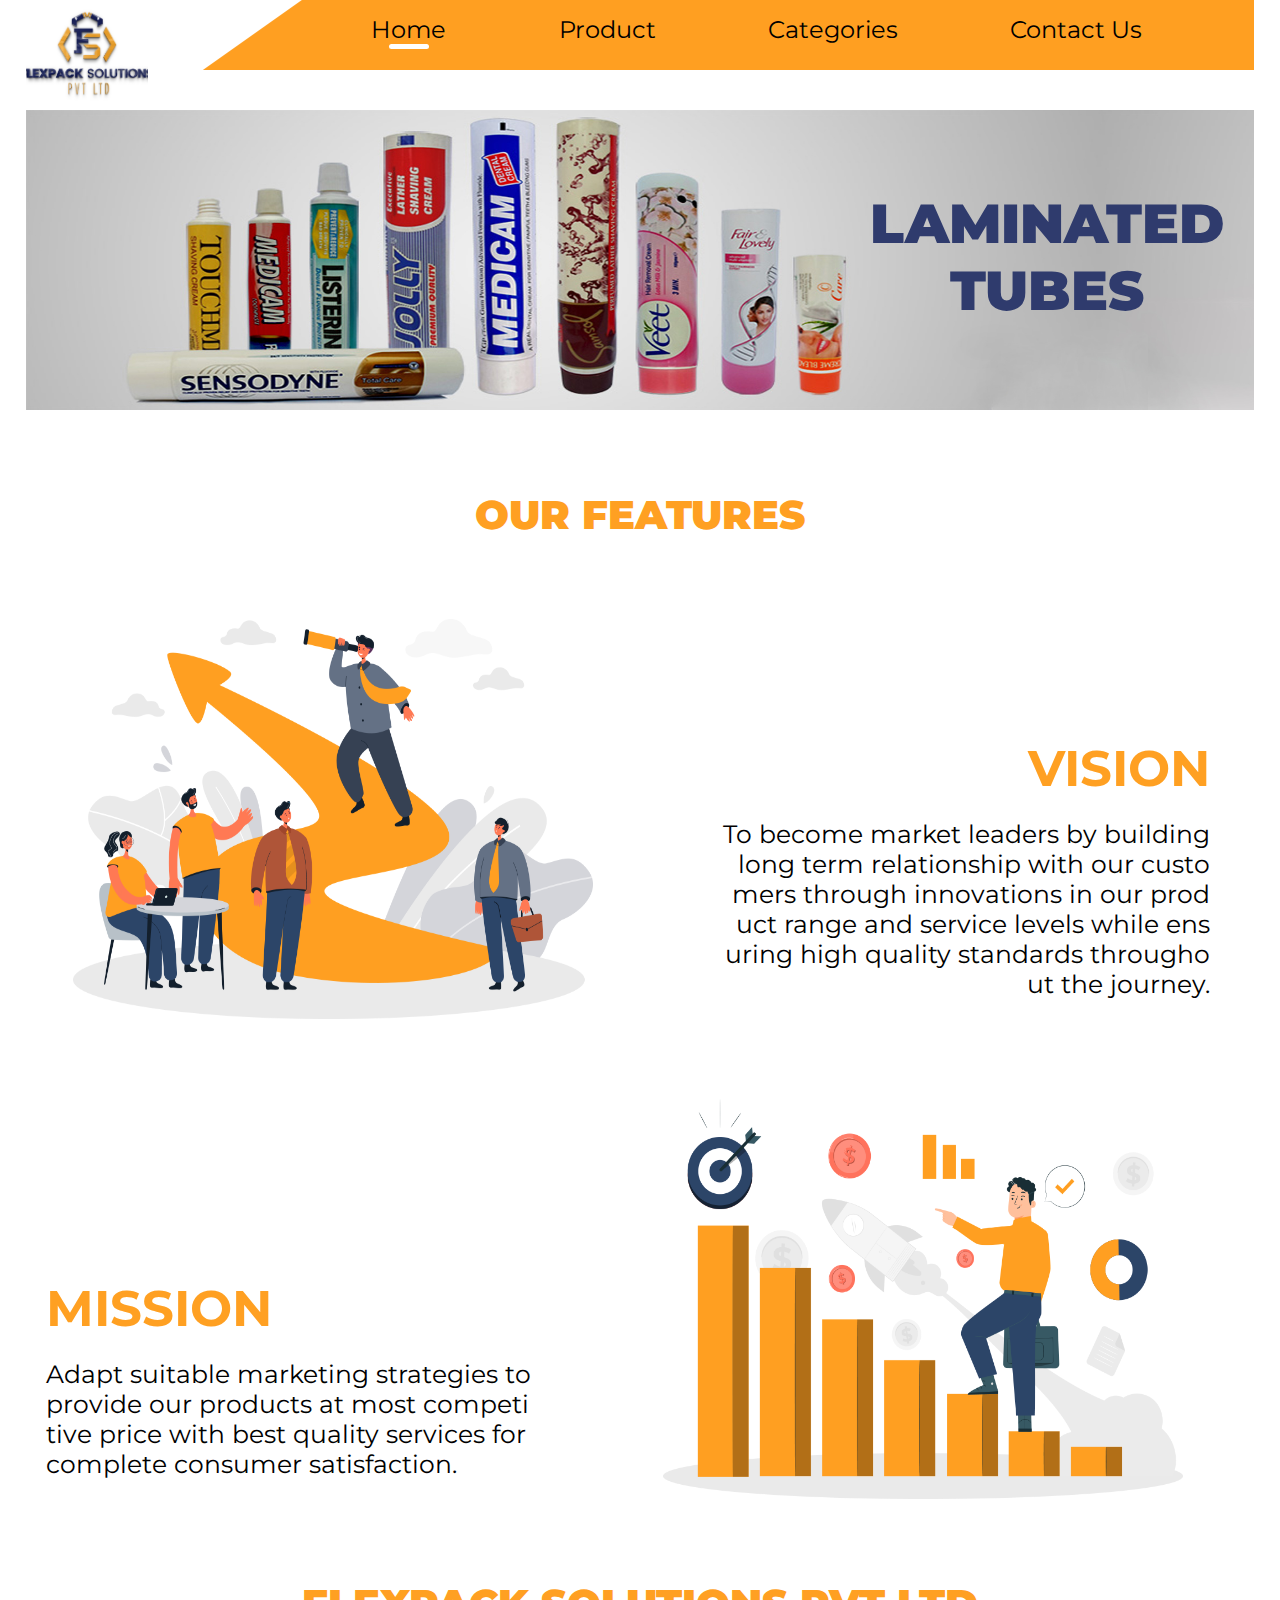
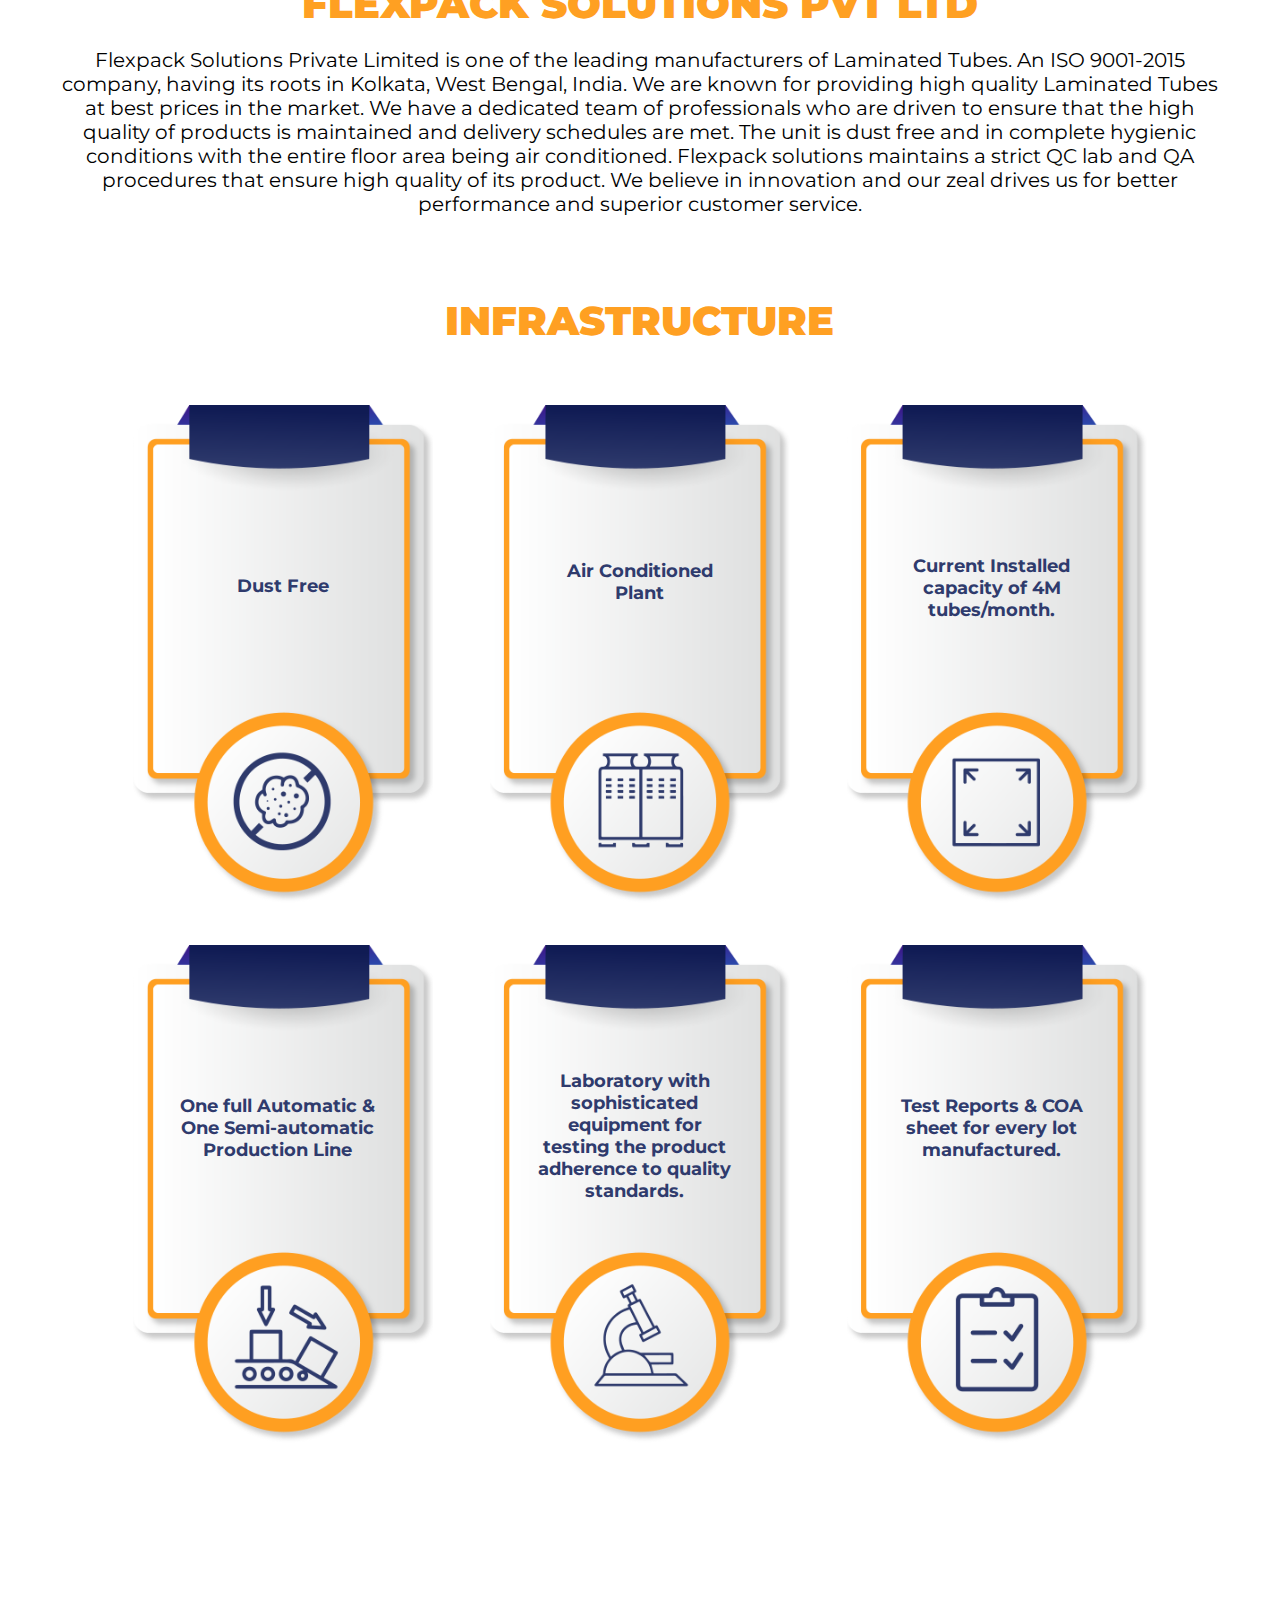
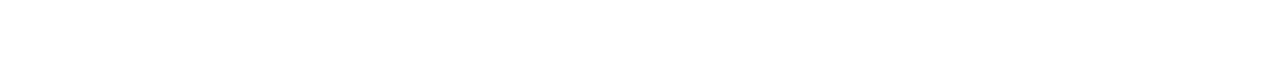
==== index.html @ a8bb9825 "Home Page" ====
<!DOCTYPE html>
<html lang="en">
<head>
    <meta charset="UTF-8">
    <meta http-equiv="X-UA-Compatible" content="IE=edge">
    <meta name="viewport" content="width=device-width, initial-scale=1.0">
    <link rel="stylesheet" href="./index.css">

    <link rel="preconnect" href="https://fonts.googleapis.com">
    <link rel="preconnect" href="https://fonts.gstatic.com" crossorigin>
    <link href="https://fonts.googleapis.com/css2?family=Montserrat:wght@400;600&display=swap" rel="stylesheet">
    <title>FLEXPACK SOLUTIONS</title>
</head>
<body>
    <div id="outerDiv">

        <nav>
            <div id="logo">
                <img src="./assets/navbar/logo.jpg" />
            </div>
            <div id="navItems">
                <ul>
                    <li><a href="#" >Home</a>
                    <div class="active"></div>
                </li>
                    <li><a href="#">Product</a></li>
                    <li><a href="#">Categories</a></li>
                    <li><a href="#">Contact Us</a></li>
                </ul>
            </div>
        </nav>
        <div id="homeBanner">
            <img src="assets/home/main_banner.jpg"/>
            <div> <span>LAMINATED <br/> TUBES </span>
            </div>
        </div>

        <div id="ourFeatures">
            <h1>OUR FEATURES</h1>
            <div class="parentDiv">
                <div class="child1">
                    <div class="imageDiv">
                        <img src="./assets/home/vision.png" />
                    </div>
                    
                </div>
                <div class="child2">
                    <div class="rightContentDiv">
                        <h2>VISION</h2>
                        <p>To become market leaders by building long term relationship with our customers through innovations in our product range and service levels while ensuring high quality standards throughout the journey.</p>
                    </div>
                </div>
            </div>

            <div class="parentDiv">
                
                <div class="child2">
                    <div class="leftContentDiv">
                        <h2>MISSION</h2>
                        <p>Adapt suitable marketing strategies to provide our products at most competitive price with best quality services for complete consumer satisfaction.</p>
                    </div>
                </div>
                <div class="child1">
                    <div class="imageDiv">
                        <img src="./assets/home/mission.png" />
                    </div>
                    
                </div>
            </div>
            
            <h1>FLEXPACK SOLUTIONS PVT LTD</h1>
            <div id="flexpackDiv">
                Flexpack Solutions Private Limited is one of the leading manufacturers of Laminated Tubes. An ISO 9001-2015 company, having its roots in Kolkata, West Bengal, India. We are known for providing high quality Laminated Tubes at best prices in the market. We have a dedicated team of professionals who are driven to ensure that the high quality of products is maintained and delivery schedules are met. The unit is dust free and in complete hygienic conditions with the entire floor area being air conditioned. Flexpack solutions maintains a strict QC lab and QA procedures that ensure high quality of its product. We believe in innovation and our zeal drives us for better performance and superior customer service.
            </div>

            <h1>INFRASTRUCTURE</h1>
            <section id="infraContainer">
                <div class="infraInnerContainer">
                    <img src="./assets/home/dust_free.png"/>
                    <div class="infraInnerText" style="top:170px; left:60px; width:180px;">Dust Free</div>
                </div>
                <div class="infraInnerContainer">
                    <img src="./assets/home/air_con.png"/>
                    <div class="infraInnerText" style="top:155px; left:60px; width:180px;">Air Conditioned Plant</div>
                </div>

                <div class="infraInnerContainer">
                    <img src="./assets/home/current_installed.png"/>
                    <div class="infraInnerText" style="top:150px; left:45px; width:200px;">Current Installed capacity of 4M tubes/month.</div>
                </div>
                <div class="infraInnerContainer">
                    <img src="./assets/home/one_full_auto.png"/>
                    <div class="infraInnerText"style="top:150px; left:35px; width:220px;">One full Automatic & One Semi-automatic Production Line</div>
                </div>
                <div class="infraInnerContainer">
                    <img src="./assets/home/labortary.png"/>
                    <div class="infraInnerText" style="top:125px; left:45px; width:200px;">Laboratory with sophisticated equipment for testing the product adherence to quality standards.</div>
                </div>
                <div class="infraInnerContainer">
                    <img src="./assets/home/test_report.png"/>
                    <div class="infraInnerText" style="top:150px; left:35px; width:220px;">Test Reports & COA sheet for every lot manufactured.</div>
                </div>
                
            </section>



        </div>

        <div>
            <br/>
            <br/>

            <br/>
            <br/><br/>


            <br/>
            <br/>

            <br/>
            <br/>
        </div>


        <!-- <footer>
            <div id="footerParentDiv">
                <div id="footerLogo">

                </div>
            </div>
        </footer> -->
    </div>
    
</body>
</html>
---- index.css ----
* {
  margin: 0;
  padding: 0;
  font-family: montserrat, sans-serif;
}
#outerDiv {
  width: 96%;
  margin: auto;
  height: auto;
}
nav {
  display: flex;
  flex-direction: row;
  position: sticky;
  width: 100%;
  height: 100px;
}

#logo {
  width: 10%;
}

#logo img {
  height: 100%;
  width: 100%;
  object-fit: cover;
  padding-top: 5px;
}
#navItems {
  width: 90%;
  background-image: url("./assets/navbar/bar.png");
  padding: 15px 0%;
  height: 40px;
}

#navItems ul {
  display: flex;
  flex-direction: row;
  list-style: none;
  justify-content: space-evenly;
  align-content: center;
  width: 90%;
  margin-left: auto;
}

nav ul li a {
  font-size: 24px;
  color: black;
  text-decoration: none;
}

.active {
  background-color: white;
  height: 5px;
  width: 40px;
  margin: auto;
  border-radius: 25px;
  visibility: visible;
}

#homeBanner {
  height: 300px;
  margin-top: 10px;
  position: relative;
  text-align: center;
}

#homeBanner img {
  width: 100%;
  height: 100%;
  object-fit: fill;
}
#homeBanner span {
  width: 5px;
  word-wrap: break-word;
}

#homeBanner div {
  color: #2f3b6d;
  font-weight: 900;
  font-size: 55px;
  position: absolute;
  top: 80px;
  right: 30px;
}

#ourFeatures{ 
  width:100%;
}

#ourFeatures h1{
  color:#FFA022;
  font-weight: 900;
  font-size: 40px;
  text-align: center;
  padding-top: 80px;

}

.parentDiv{
  display: flex;
  flex-direction:row;
  align-items:flex-end;
  padding-top: 80px;
  width: 100%;
  height: 400px;
}
.child1{
  width:50%;
  height: 100%;
  min-width: 500px;

}
.imageDiv{
  width: 80%;
  height: 100%;
  margin: auto;
  min-width: 400px;
  min-width: 520px;
}

.imageDiv img{
  width: 100%;
  height: 100%;
}

.child2{
  width:48%;
  min-width: 520px;
}
.rightContentDiv{
  margin-left: auto;
  text-align: right;
  padding:20px 20px;
  width:490px;
  word-break:break-all;
  font-size: 25px;
}

.rightContentDiv h2{
  font-size: 50px;
  color:#FFA022;
  padding: 20px 0px;
}

.leftContentDiv{
  margin-right: auto;
  text-align: left;
  padding:20px 20px;
  width:490px;
  word-break:break-all;
  font-size: 25px;
}

.leftContentDiv h2{
  font-size: 50px;
  color:#FFA022;
  padding: 20px 0px;
}

#flexpackDiv{
  padding-top:20px;
  width:95%;
  margin: auto;
  font-size: 20px;
  text-align: center;
  
}

#infraContainer{
    display: flex;
    flex-direction: row;
    flex-wrap: wrap;
    justify-content:space-evenly ;
    align-items: center;
    margin: 40px auto;
    max-width: 85vw;
}

.infraInnerContainer{
  width:300px;
  height: 500px;
  margin: 20px;
  position:relative;

}

.infraInnerContainer img{
  height: 100%;
  width: 100%;
  object-fit: cover;
}

#container div img{
  height: 100%;
  width: 100%;
}

.infraInnerText{
  position:absolute;
  text-align: center;
  color:#2f3b6d;
  font-size: 18px;
  font-weight: bold;
}

/* #footerParentDiv{
  display:flex;
  flex-direction: column;
  background-color: red;
  height:300px;
}

#footerLogo{
  
} */




/* nav {
  display: flex;
  flex-direction: row;
  justify-content: space-between;
  align-items: center;
  position: sticky;
  top: 0px;
  width: 100%;
  padding: 10px 0;
  border-bottom: 1px solid rgba(245, 245, 245, 0.473);
  z-index: 3;
}

nav ul {
  display: flex;
  flex-direction: row;
  list-style: none;
  justify-content: space-evenly;
  align-content: center;
  font-size: 20px;
  padding: 20px;
  background-image: url("./assets/navbar/bar.png");
}
nav ul li a:hover {
  color: #574cf5;
}
nav a {
  color: white;
  text-decoration: none;
}
#container1 {
  width: 15%;
}

#container2 {
  width: 95%;
} */
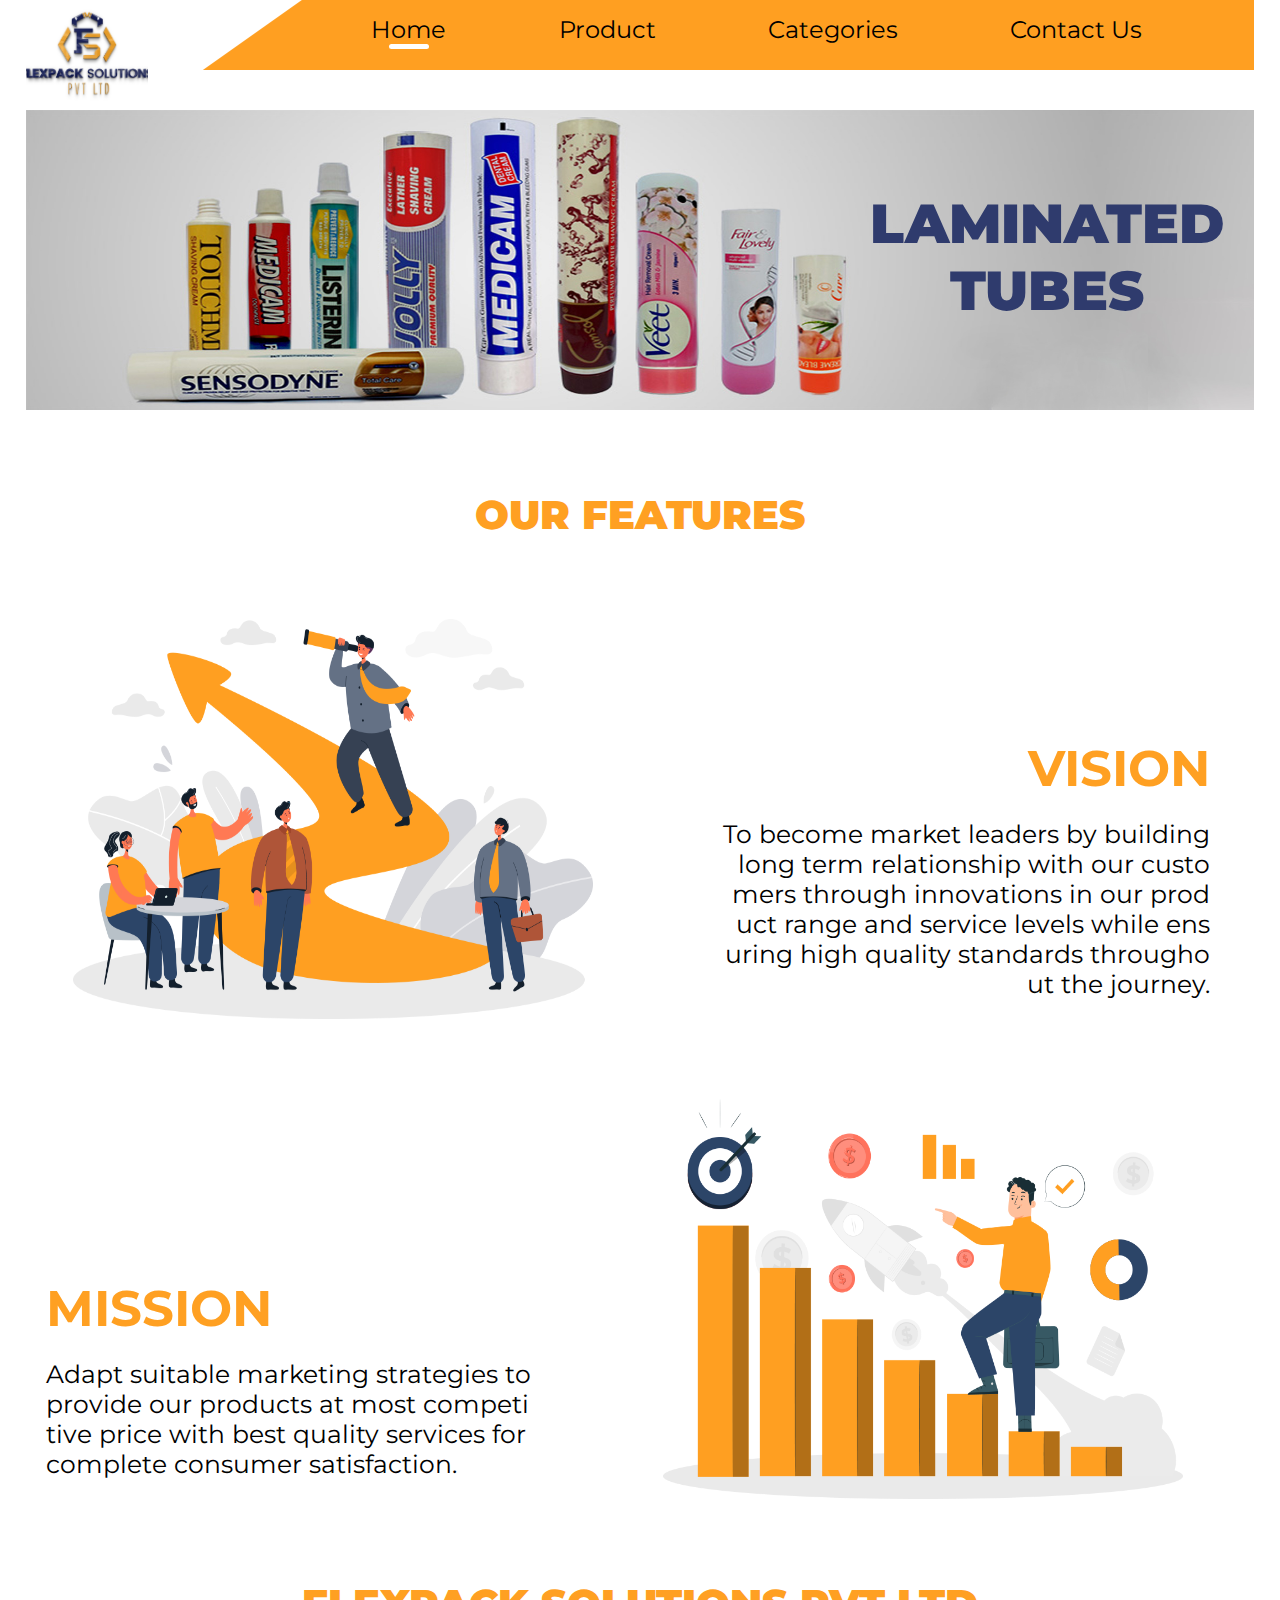
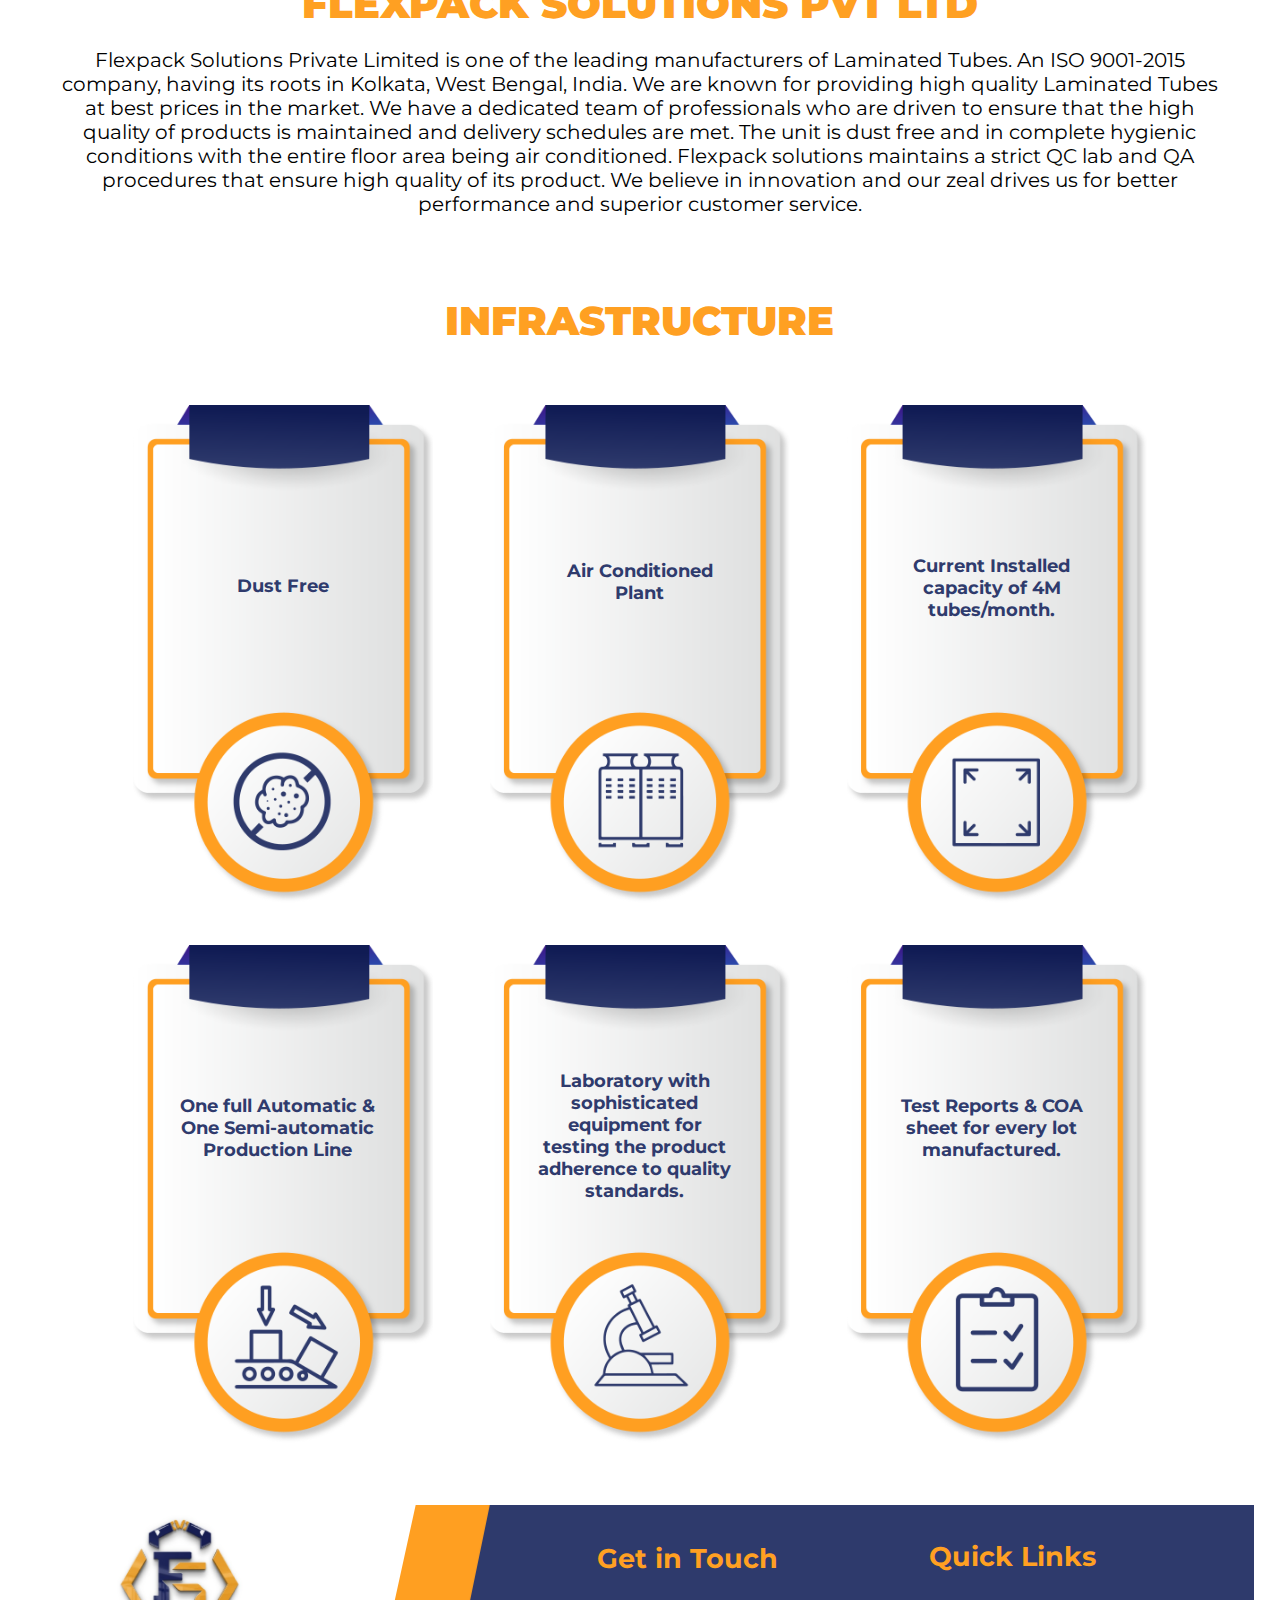
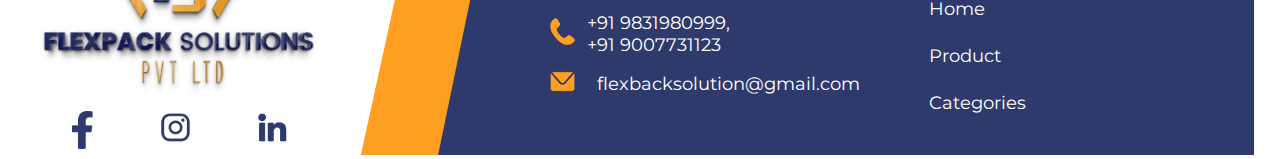
==== commit 4dbcf941: "contact us  Page" ====
--- a/index.html
+++ b/index.html
@@ -4,11 +4,17 @@
     <meta charset="UTF-8">
     <meta http-equiv="X-UA-Compatible" content="IE=edge">
     <meta name="viewport" content="width=device-width, initial-scale=1.0">
-    <link rel="stylesheet" href="./index.css">
 
     <link rel="preconnect" href="https://fonts.googleapis.com">
     <link rel="preconnect" href="https://fonts.gstatic.com" crossorigin>
     <link href="https://fonts.googleapis.com/css2?family=Montserrat:wght@400;600&display=swap" rel="stylesheet">
+
+    
+    <link rel="stylesheet" href="./Style/home.css">
+    <link rel="stylesheet" href="./Style/navbar.css">
+    <link rel="stylesheet" href="./Style/footer.css">
+
+    
     <title>FLEXPACK SOLUTIONS</title>
 </head>
 <body>
@@ -23,9 +29,9 @@
                     <li><a href="#" >Home</a>
                     <div class="active"></div>
                 </li>
-                    <li><a href="#">Product</a></li>
+                    <li><a href="./UI/product.html">Product</a></li>
                     <li><a href="#">Categories</a></li>
-                    <li><a href="#">Contact Us</a></li>
+                    <li><a href="./UI/contactus.html">Contact Us</a></li>
                 </ul>
             </div>
         </nav>
@@ -107,29 +113,47 @@
 
         </div>
 
-        <div>
-            <br/>
-            <br/>
 
-            <br/>
-            <br/><br/>
+        <footer id="footerParentDiv">
+            <div id="footerLogo">
+                <div id="footerLogoUpper">
+                    <img src="./assets/footer/logo.jpg"/>
+                </div>
+                <div id="footerLogoLower">
+                    <img src="./assets/footer/socail_media.png" />
+                </div>
+            </div>
+            <div id="footerDetails">
+                <div id="innerFooterDetailsDiv">
+                    <div id="getInTouchDiv">
+                            <table>
+                                <tr>
+                                    <td style="width:25px;"></td>
+                                    <td style="padding-left: 20px;padding-bottom: 25px;"><h2>Get in Touch</h3></td>
+                                </tr>
+                                <tr>
+                                    <td style="width:25px;"><img src="./assets/footer/phn_icon.png"/></td>
+                                    <td style="padding: 10px;">+91 9831980999,<br/>+91 9007731123</td>
+                                </tr>
+                                <tr>
+                                    <td style="width:25px;"><img src="./assets//footer/mail.png"/></td>
+                                    <td style="padding-left: 20px;">flexbacksolution@gmail.com</td>
+                                </tr>
+                            </table>
+                    </div>
 
-
-            <br/>
-            <br/>
-
-            <br/>
-            <br/>
-        </div>
-
-
-        <!-- <footer>
-            <div id="footerParentDiv">
-                <div id="footerLogo">
+                    <div id="quickLinks">
+                        <h2>Quick Links</h3>
+                            <ul>
+                                <li>Home</li>
+                                <li>Product</li>
+                                <li>Categories</li>
+                            </ul>
+                    </div>
 
                 </div>
             </div>
-        </footer> -->
+        </footer>
     </div>
     
 </body>
--- a/Style/home.css
+++ b/Style/home.css
@@ -0,0 +1,152 @@
+* {
+  margin: 0;
+  padding: 0;
+  font-family: montserrat, sans-serif;
+}
+
+
+#homeBanner {
+  height: 300px;
+  margin-top: 10px;
+  position: relative;
+  text-align: center;
+}
+
+#homeBanner img {
+  width: 100%;
+  height: 100%;
+  object-fit: fill;
+}
+#homeBanner span {
+  width: 5px;
+  word-wrap: break-word;
+}
+
+#homeBanner div {
+  color: #2f3b6d;
+  font-weight: 900;
+  font-size: 55px;
+  position: absolute;
+  top: 80px;
+  right: 30px;
+}
+
+#ourFeatures{ 
+  width:100%;
+}
+
+#ourFeatures h1{
+  color:#FFA022;
+  font-weight: 900;
+  font-size: 40px;
+  text-align: center;
+  padding-top: 80px;
+
+}
+
+.parentDiv{
+  display: flex;
+  flex-direction:row;
+  align-items:flex-end;
+  padding-top: 80px;
+  width: 100%;
+  height: 400px;
+}
+.child1{
+  width:50%;
+  height: 100%;
+  min-width: 500px;
+
+}
+.imageDiv{
+  width: 80%;
+  height: 100%;
+  margin: auto;
+  min-width: 400px;
+  min-width: 520px;
+}
+
+.imageDiv img{
+  width: 100%;
+  height: 100%;
+}
+
+.child2{
+  width:48%;
+  min-width: 520px;
+}
+.rightContentDiv{
+  margin-left: auto;
+  text-align: right;
+  padding:20px 20px;
+  width:490px;
+  word-break:break-all;
+  font-size: 25px;
+}
+
+.rightContentDiv h2{
+  font-size: 50px;
+  color:#FFA022;
+  padding: 20px 0px;
+}
+
+.leftContentDiv{
+  margin-right: auto;
+  text-align: left;
+  padding:20px 20px;
+  width:490px;
+  word-break:break-all;
+  font-size: 25px;
+}
+
+.leftContentDiv h2{
+  font-size: 50px;
+  color:#FFA022;
+  padding: 20px 0px;
+}
+
+#flexpackDiv{
+  padding-top:20px;
+  width:95%;
+  margin: auto;
+  font-size: 20px;
+  text-align: center;
+  
+}
+
+#infraContainer{
+    display: flex;
+    flex-direction: row;
+    flex-wrap: wrap;
+    justify-content:space-evenly ;
+    align-items: center;
+    margin: 40px auto;
+    max-width: 85vw;
+}
+
+.infraInnerContainer{
+  width:300px;
+  height: 500px;
+  margin: 20px;
+  position:relative;
+
+}
+
+.infraInnerContainer img{
+  height: 100%;
+  width: 100%;
+  object-fit: cover;
+}
+
+#container div img{
+  height: 100%;
+  width: 100%;
+}
+
+.infraInnerText{
+  position:absolute;
+  text-align: center;
+  color:#2f3b6d;
+  font-size: 18px;
+  font-weight: bold;
+}
--- a/Style/navbar.css
+++ b/Style/navbar.css
@@ -0,0 +1,58 @@
+#outerDiv {
+    width: 96%;
+    margin: auto;
+    height: auto;
+    /* background-color: aqua; */
+    min-width: 1088px;
+  }
+  nav {
+    display: flex;
+    flex-direction: row;
+    position: sticky;
+    width: 100%;
+    height: 100px;
+  }
+  
+  #logo {
+    width: 10%;
+  }
+  
+  #logo img {
+    height: 100%;
+    width: 100%;
+    object-fit: cover;
+    padding-top: 5px;
+  }
+  #navItems {
+    width: 90%;
+    background-image: url("../assets/navbar/bar.png");
+    /* background-position:center; */
+    background-repeat: no-repeat;
+    padding: 15px 0%;
+    height: 40px;
+  }
+  
+  #navItems ul {
+    display: flex;
+    flex-direction: row;
+    list-style: none;
+    justify-content: space-evenly;
+    align-content: center;
+    width: 90%;
+    margin-left: auto;
+  }
+  
+  nav ul li a {
+    font-size: 24px;
+    color: black;
+    text-decoration: none;
+  }
+  
+  .active {
+    background-color: white;
+    height: 5px;
+    width: 40px;
+    margin: auto;
+    border-radius: 25px;
+    visibility: visible;
+  }--- a/Style/footer.css
+++ b/Style/footer.css
@@ -0,0 +1,77 @@
+
+
+#footerParentDiv{
+    display:flex;
+    flex-direction: row;
+    height:250px;
+    width: 100%;
+  }
+  
+  #footerLogo{
+    width:25%;
+    height:100%;
+    min-width: 200px;
+  }
+  
+  #footerLogo img{
+    height: 100%;
+    width:100%;
+    object-fit:contain;
+  }
+  
+  #footerLogoUpper{
+    height:80%;
+  }
+  
+  #footerLogoLower{
+    height:20%;
+    width: 70%;
+    margin: auto;
+  }
+  
+  #footerDetails{
+    width: 75%;
+    position: relative;
+    background-image: url("../assets/footer/bottom_bar.png");
+    background-repeat: no-repeat;
+    font-family: montserrat, sans-serif;
+    color: white;
+    font-size: 18px;
+  }
+  #footerDetails img{
+    height: 100%;
+    width:100%;
+  
+  }
+  #innerFooterDetailsDiv{
+    width: 80%;
+    margin-left: auto;
+    display: flex;
+    flex-direction: row;
+    justify-content: space-evenly;
+    height: 100%;
+  }
+  
+  #innerFooterDetailsDiv h2{
+    color:#FFA022;
+    font-family: montserrat, sans-serif;
+  
+  }
+  
+  #innerFooterDetailsDiv li{
+    list-style: none;
+    margin:25px auto;
+  }
+  
+  #getInTouchDiv{
+    width:45%;
+    padding-top: 35px;
+    min-width: 350px;
+  } 
+  
+  #quickLinks{
+    width:40%;
+    padding-top: 35px;
+    font-size: 18px;
+  
+  }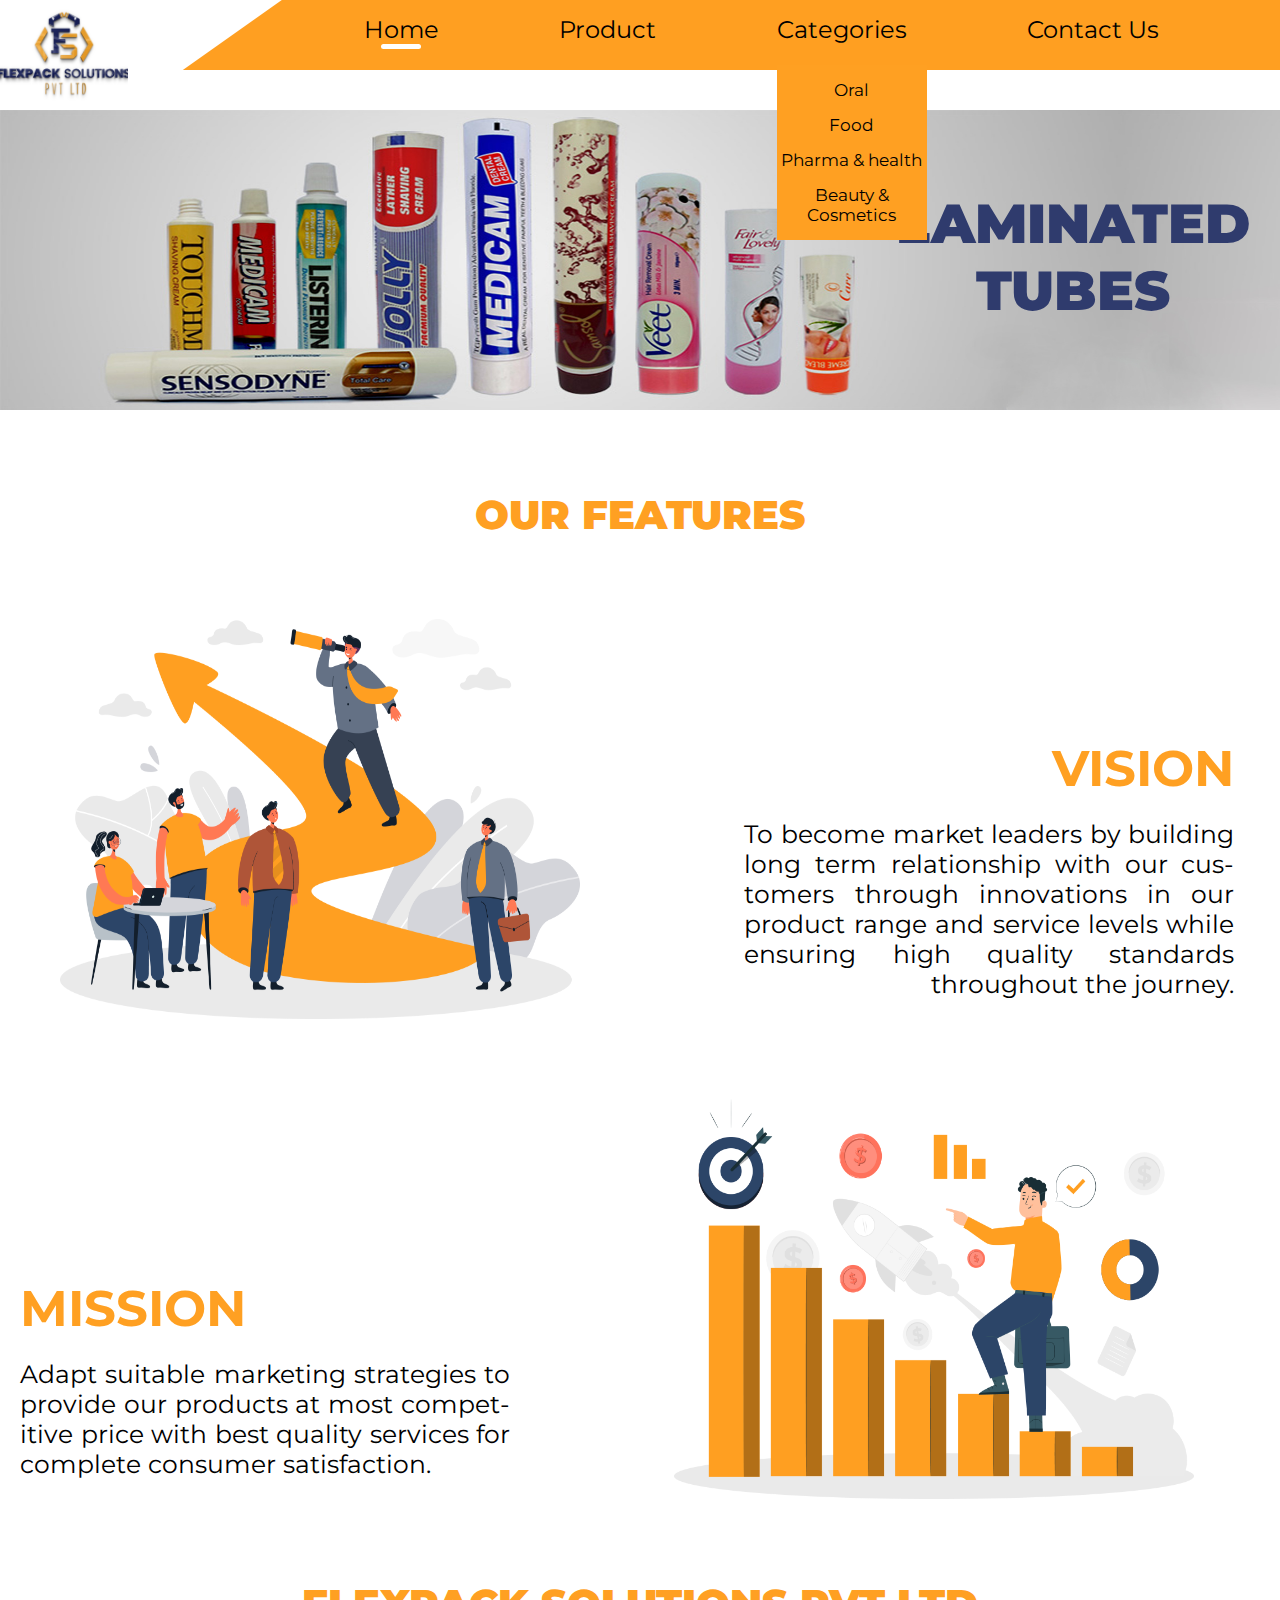
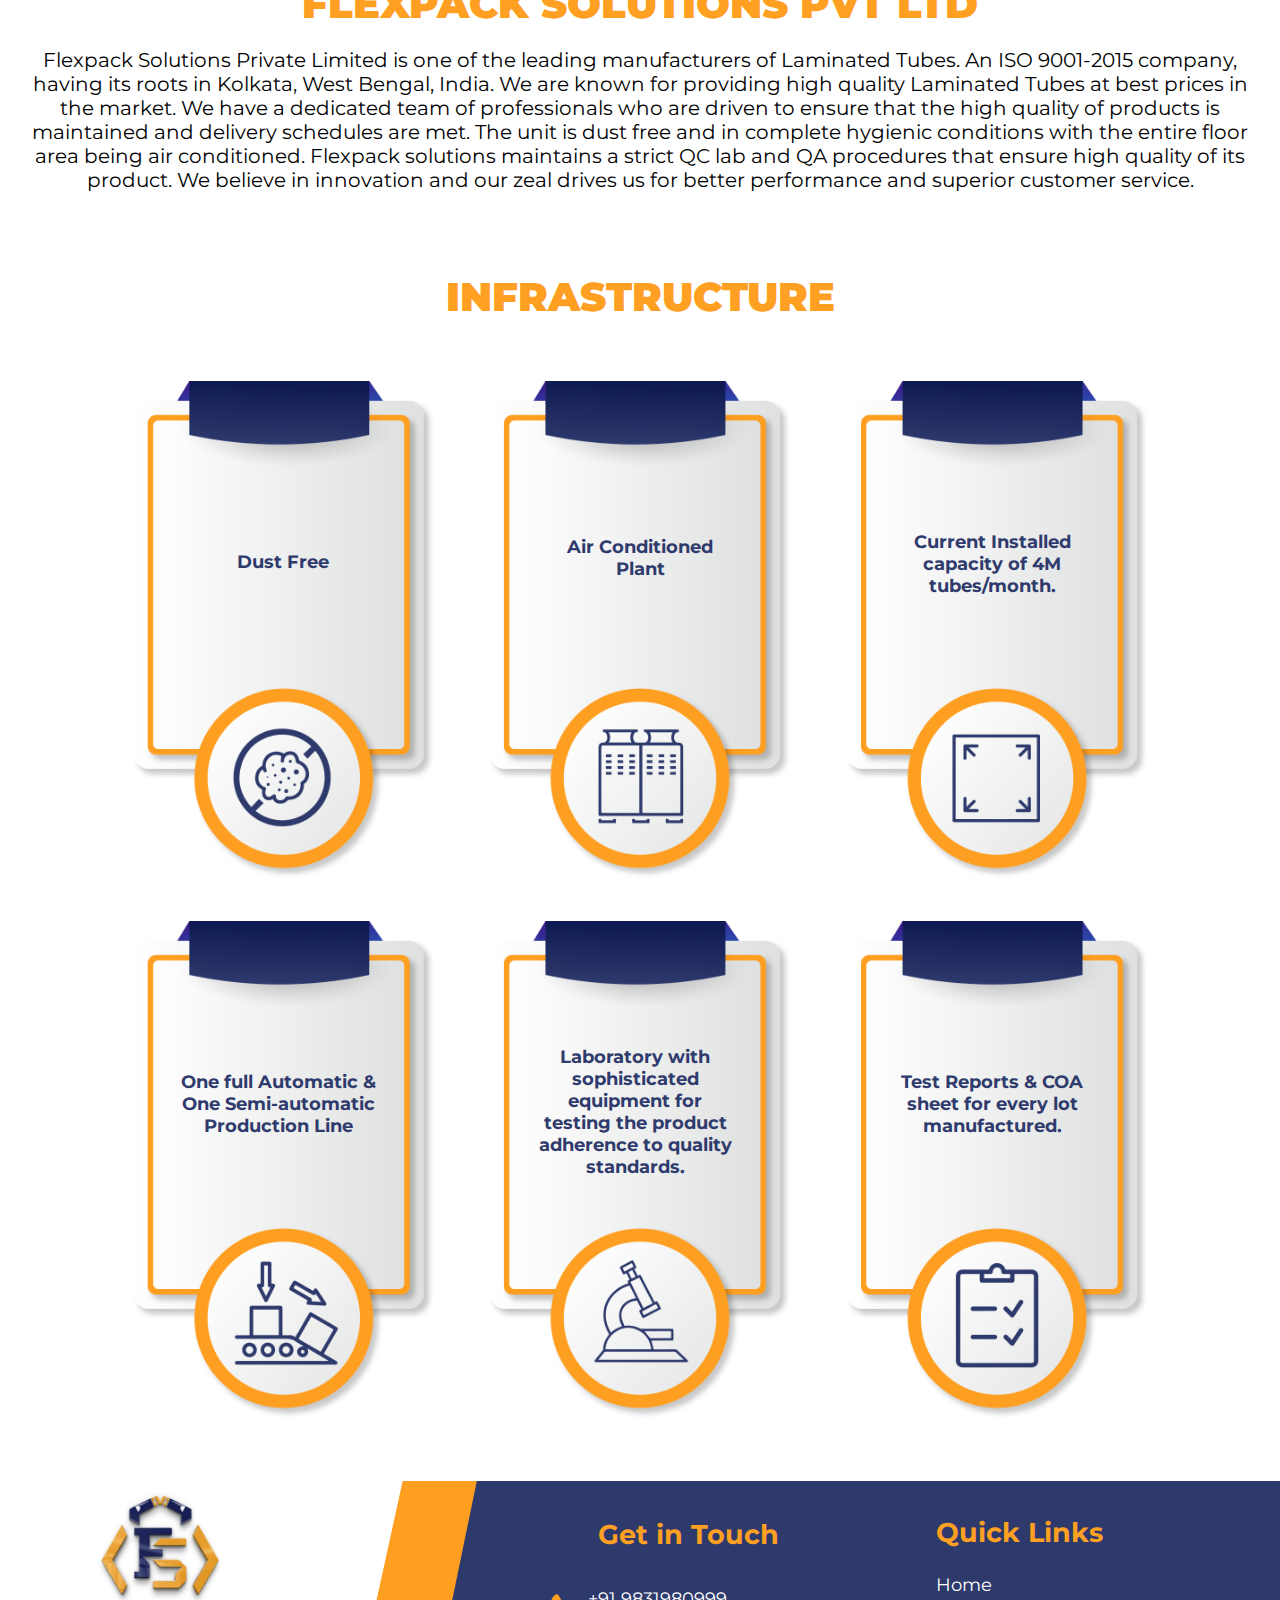
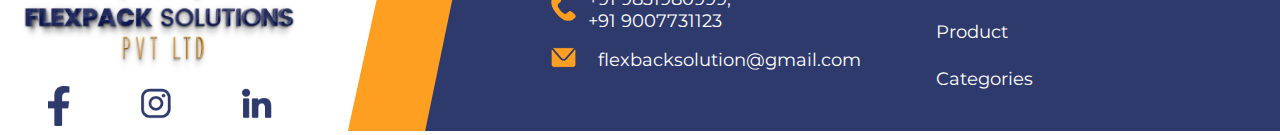
==== commit 7bb35d01: "product  Page" ====
--- a/index.html
+++ b/index.html
@@ -30,7 +30,17 @@
                     <div class="active"></div>
                 </li>
                     <li><a href="./UI/product.html">Product</a></li>
-                    <li><a href="#">Categories</a></li>
+                    <li id="category">
+                        <a href="#">Categories</a>
+                        <div id="categoryOptions">
+                            <ol>
+                                <li><a href="#">Oral</a></li>
+                                <li><a href="#">Food</a></li>
+                                <li><a href="#">Pharma & health</a></li>
+                                <li><a href="#">Beauty & Cosmetics</a></li>
+                            </ol>
+                        </div>  
+                    </li>
                     <li><a href="./UI/contactus.html">Contact Us</a></li>
                 </ul>
             </div>
@@ -157,4 +167,5 @@
     </div>
     
 </body>
+<script src="./index.js"></script>
 </html>--- a/Style/home.css
+++ b/Style/home.css
@@ -10,6 +10,7 @@
   margin-top: 10px;
   position: relative;
   text-align: center;
+  z-index:-1;
 }
 
 #homeBanner img {
@@ -77,10 +78,11 @@
 }
 .rightContentDiv{
   margin-left: auto;
-  text-align: right;
+  hyphens: auto;
+  text-align:justify;
+  text-align-last: right;
   padding:20px 20px;
   width:490px;
-  word-break:break-all;
   font-size: 25px;
 }
 
@@ -92,10 +94,11 @@
 
 .leftContentDiv{
   margin-right: auto;
-  text-align: left;
+  hyphens: auto;
+  text-align:justify;
+  text-align-last: left;
   padding:20px 20px;
   width:490px;
-  word-break:break-all;
   font-size: 25px;
 }
 
--- a/Style/navbar.css
+++ b/Style/navbar.css
@@ -1,9 +1,8 @@
 #outerDiv {
-    width: 96%;
+    width: 100%;
     margin: auto;
     height: auto;
-    /* background-color: aqua; */
-    min-width: 1088px;
+    min-width: 1070px;
   }
   nav {
     display: flex;
@@ -55,4 +54,42 @@
     margin: auto;
     border-radius: 25px;
     visibility: visible;
+  }
+
+
+  #category{
+    position: relative;
+  }
+
+  #categoryOptions{
+    position: absolute;
+    top:50px;
+    left:0;
+    right: 0;
+    width:150px;
+    /* height: 200px; */
+    text-align: center;
+    background-color:#FFA022;
+    color: white;
+    ;
+    margin: auto;
+    z-index:1;
+  }
+
+  #categoryOptions ol{
+    list-style: none;
+  }
+
+  #categoryOptions ol li{
+    margin: 15px auto;
+  }
+
+  #categoryOptions ol a{
+    font-size: 17px;
+    color: black;
+    text-decoration: none;
+  }
+
+  #categoryOptions ol li:hover{
+    margin: 15px auto;
   }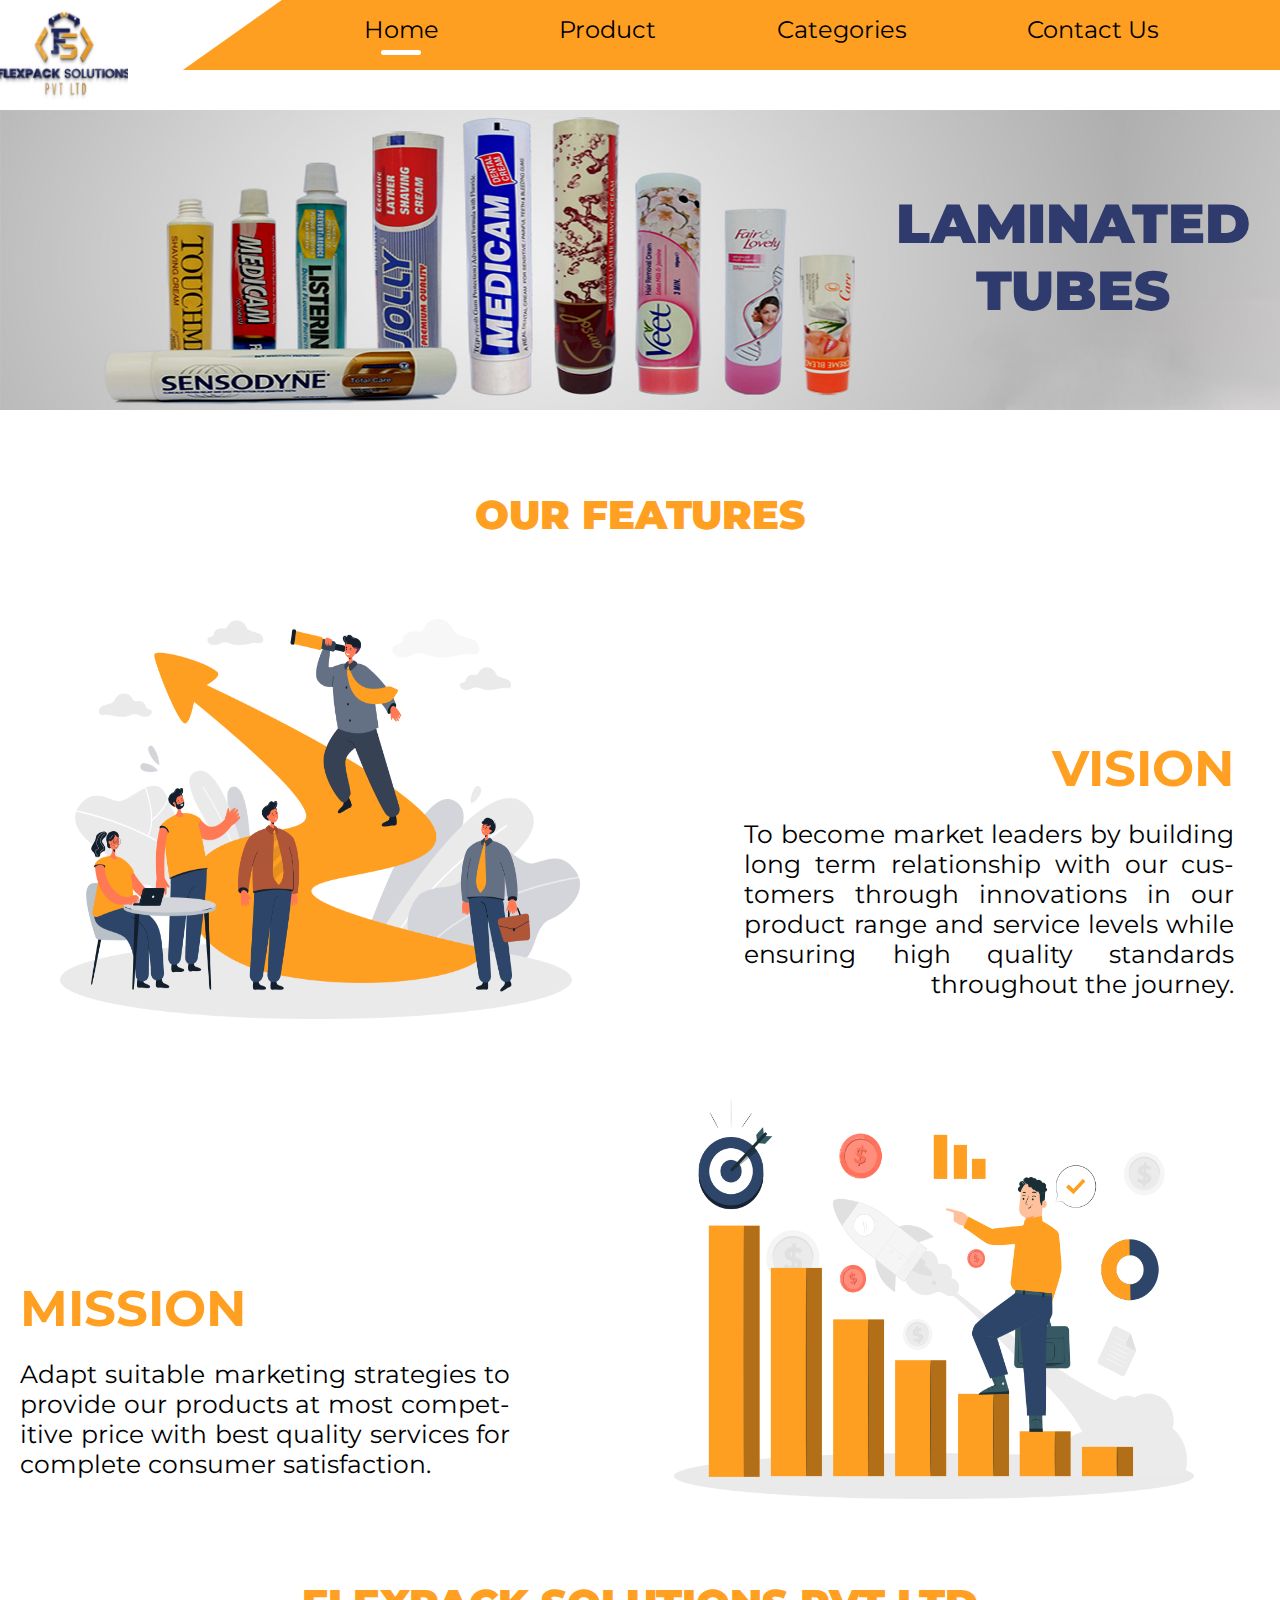
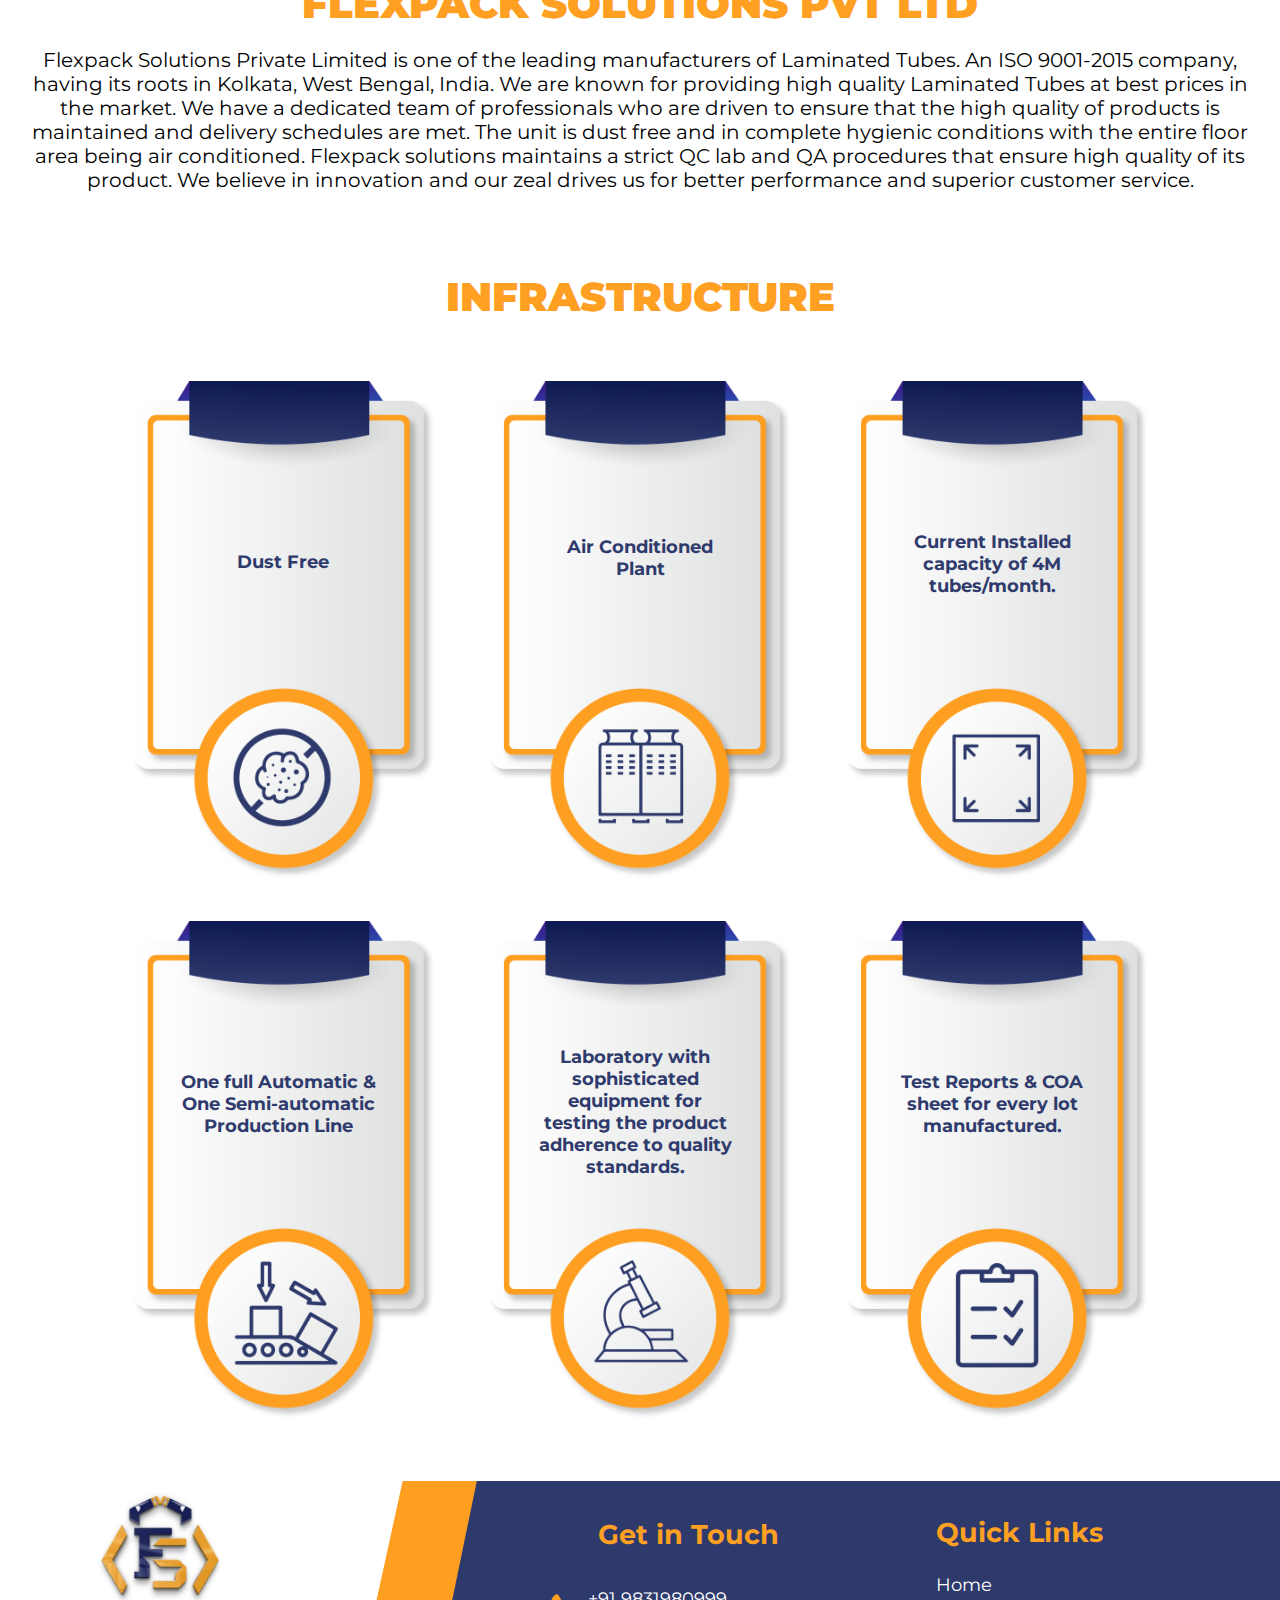
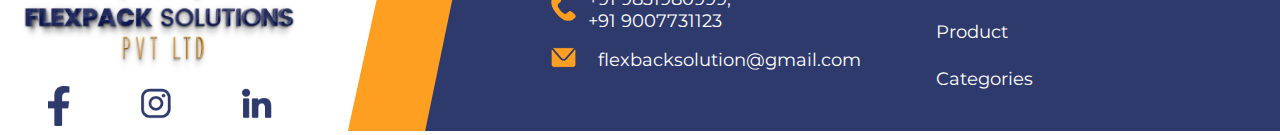
==== commit aff6e9e9: "category  Page" ====
--- a/index.html
+++ b/index.html
@@ -8,7 +8,6 @@
     <link rel="preconnect" href="https://fonts.googleapis.com">
     <link rel="preconnect" href="https://fonts.gstatic.com" crossorigin>
     <link href="https://fonts.googleapis.com/css2?family=Montserrat:wght@400;600&display=swap" rel="stylesheet">
-
     
     <link rel="stylesheet" href="./Style/home.css">
     <link rel="stylesheet" href="./Style/navbar.css">
@@ -34,7 +33,7 @@
                         <a href="#">Categories</a>
                         <div id="categoryOptions">
                             <ol>
-                                <li><a href="#">Oral</a></li>
+                                <li><a href="./UI/oral.html">Oral</a></li>
                                 <li><a href="#">Food</a></li>
                                 <li><a href="#">Pharma & health</a></li>
                                 <li><a href="#">Beauty & Cosmetics</a></li>
--- a/Style/navbar.css
+++ b/Style/navbar.css
@@ -1,3 +1,8 @@
+* {
+  margin: 0;
+  padding: 0;
+  font-family: montserrat, sans-serif;
+}
 #outerDiv {
     width: 100%;
     margin: auto;
@@ -54,6 +59,7 @@
     margin: auto;
     border-radius: 25px;
     visibility: visible;
+    margin-top: 6px;
   }
 
 
@@ -74,6 +80,7 @@
     ;
     margin: auto;
     z-index:1;
+    display: none;
   }
 
   #categoryOptions ol{
@@ -92,4 +99,12 @@
 
   #categoryOptions ol li:hover{
     margin: 15px auto;
+  }
+
+  #categoryOptions a:hover{
+    color:white;
+  }
+
+  .activeCategory{
+    color:white;
   }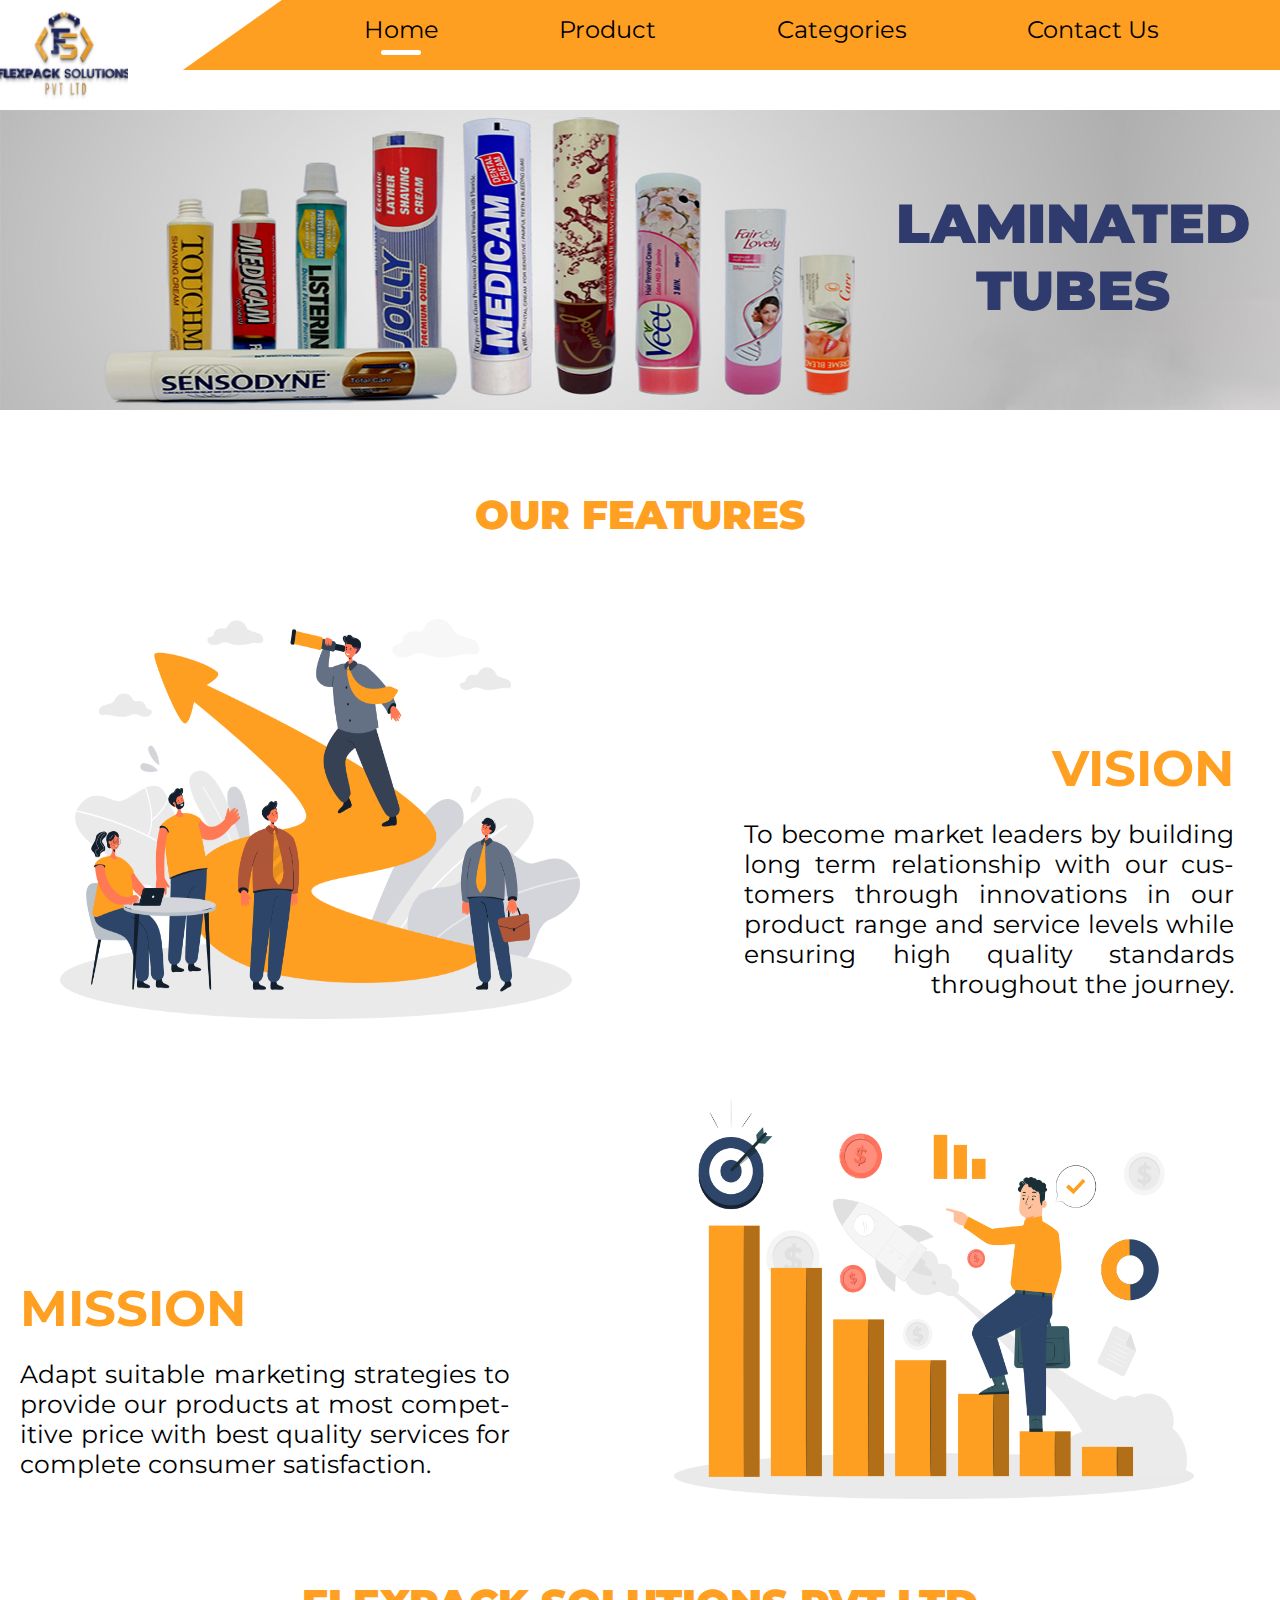
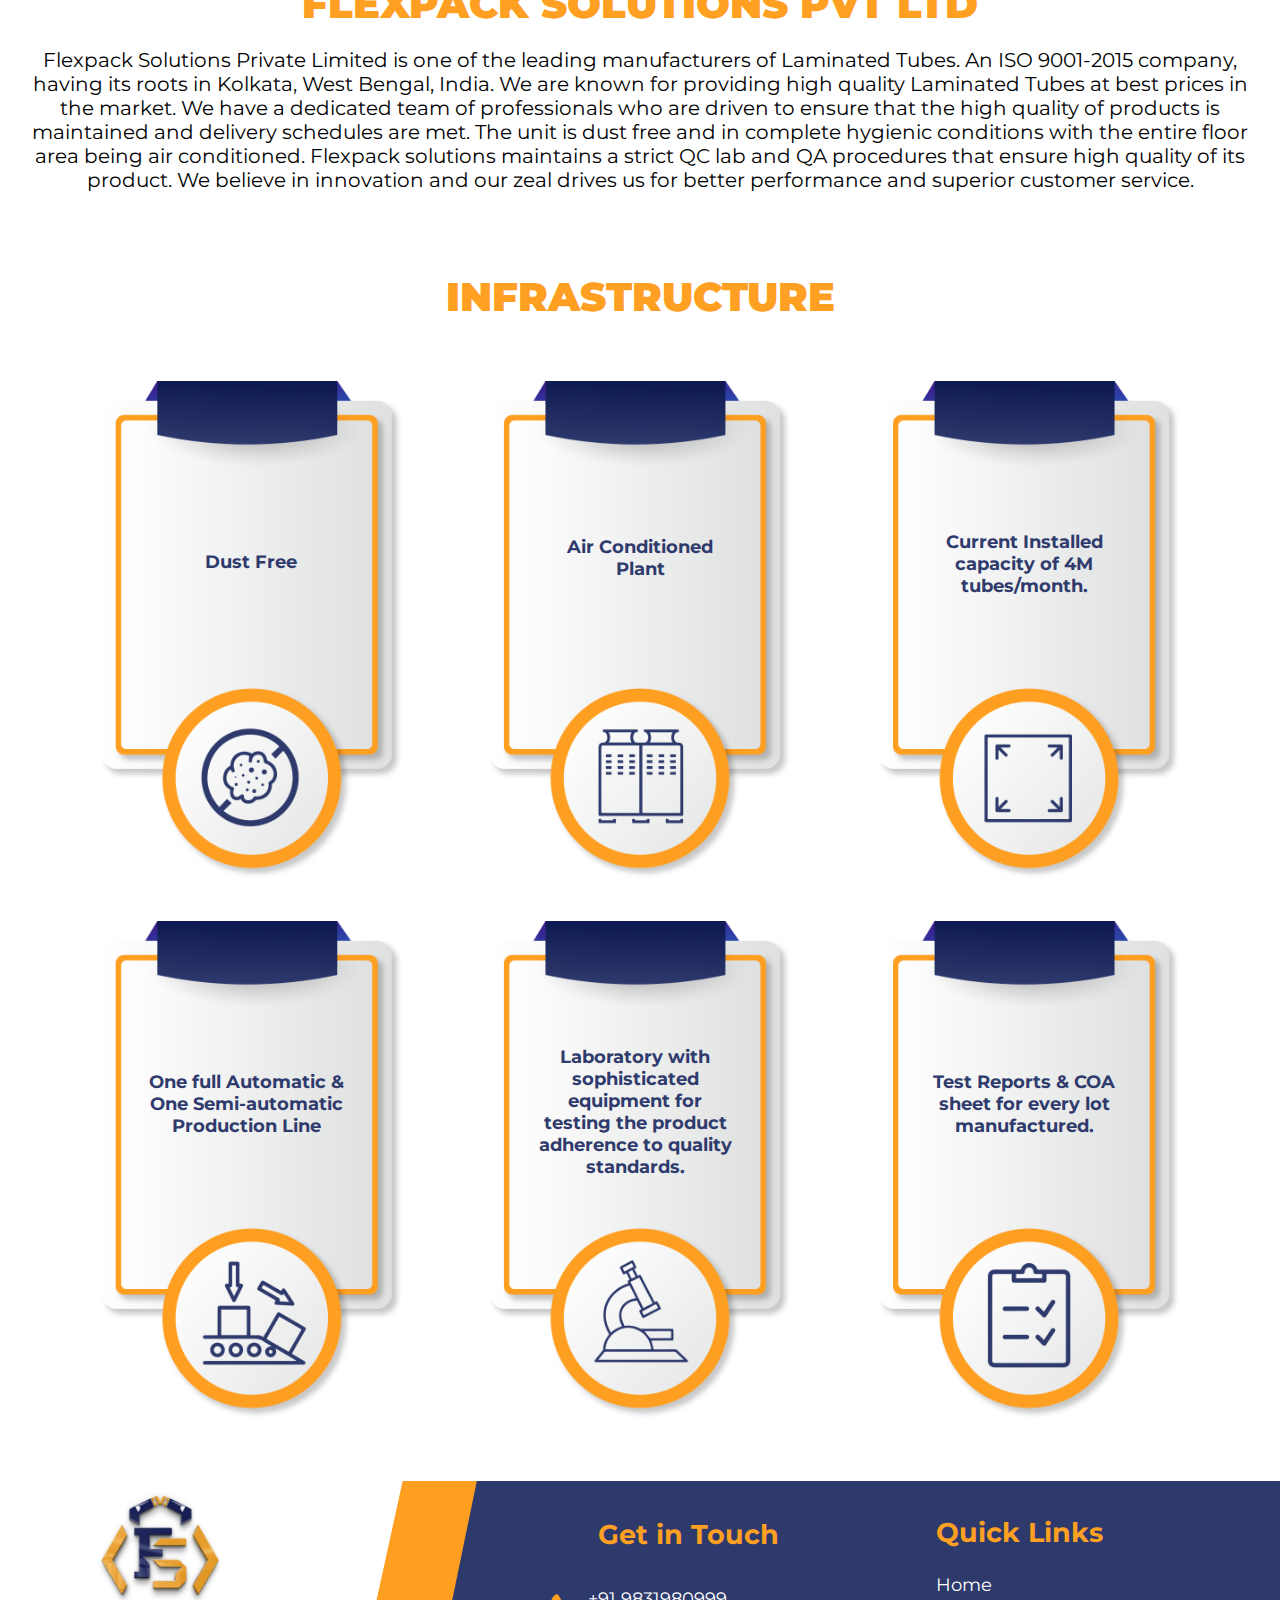
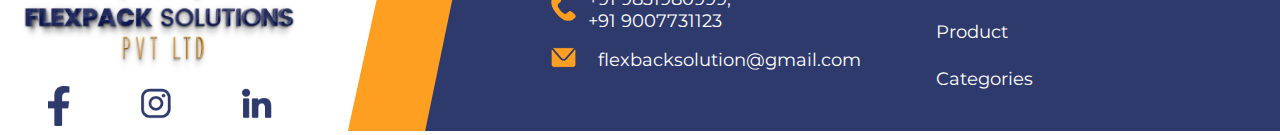
==== commit b1798997: "completed" ====
--- a/index.html
+++ b/index.html
@@ -30,7 +30,7 @@
                 </li>
                     <li><a href="./UI/product.html">Product</a></li>
                     <li id="category">
-                        <a href="#">Categories</a>
+                        <a href="#" onclick="toggler()">Categories</a>
                         <div id="categoryOptions">
                             <ol>
                                 <li><a href="./UI/oral.html">Oral</a></li>
--- a/Style/home.css
+++ b/Style/home.css
@@ -124,7 +124,7 @@
     justify-content:space-evenly ;
     align-items: center;
     margin: 40px auto;
-    max-width: 85vw;
+    width:95%;
 }
 
 .infraInnerContainer{
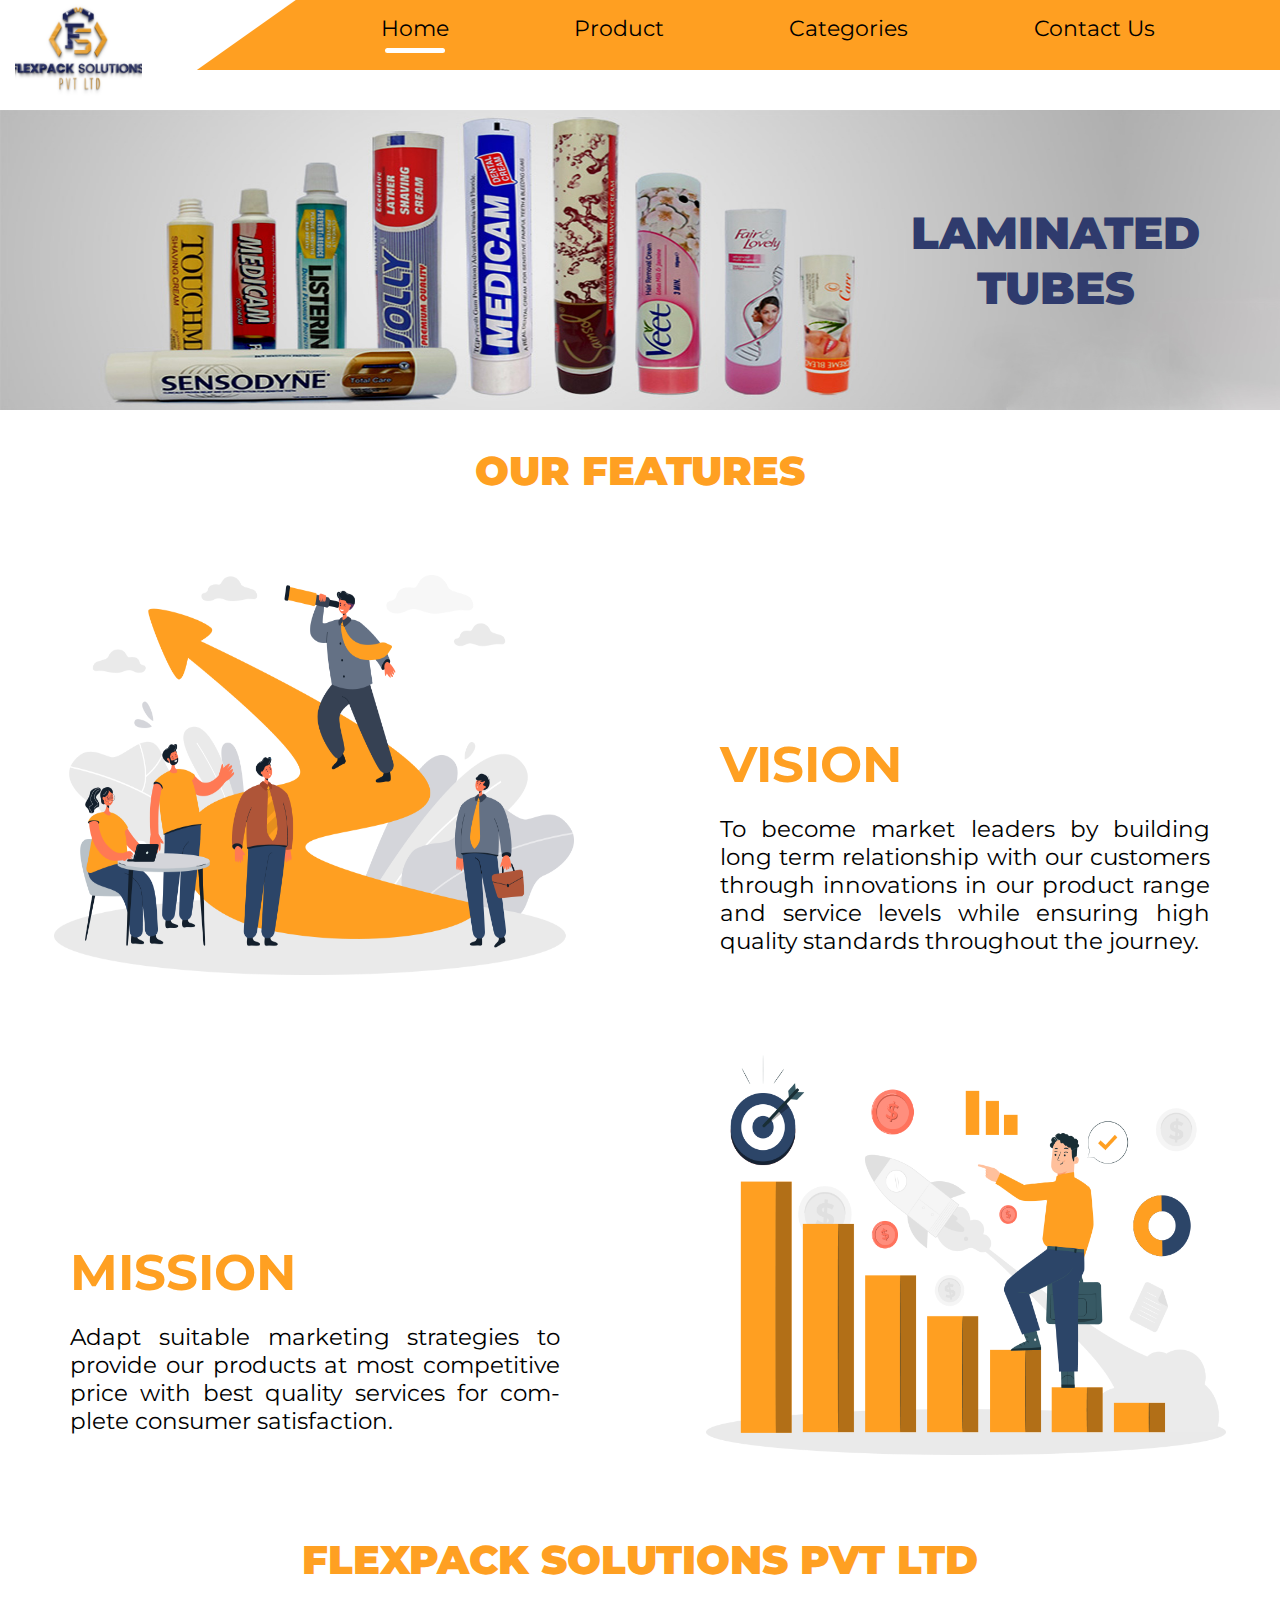
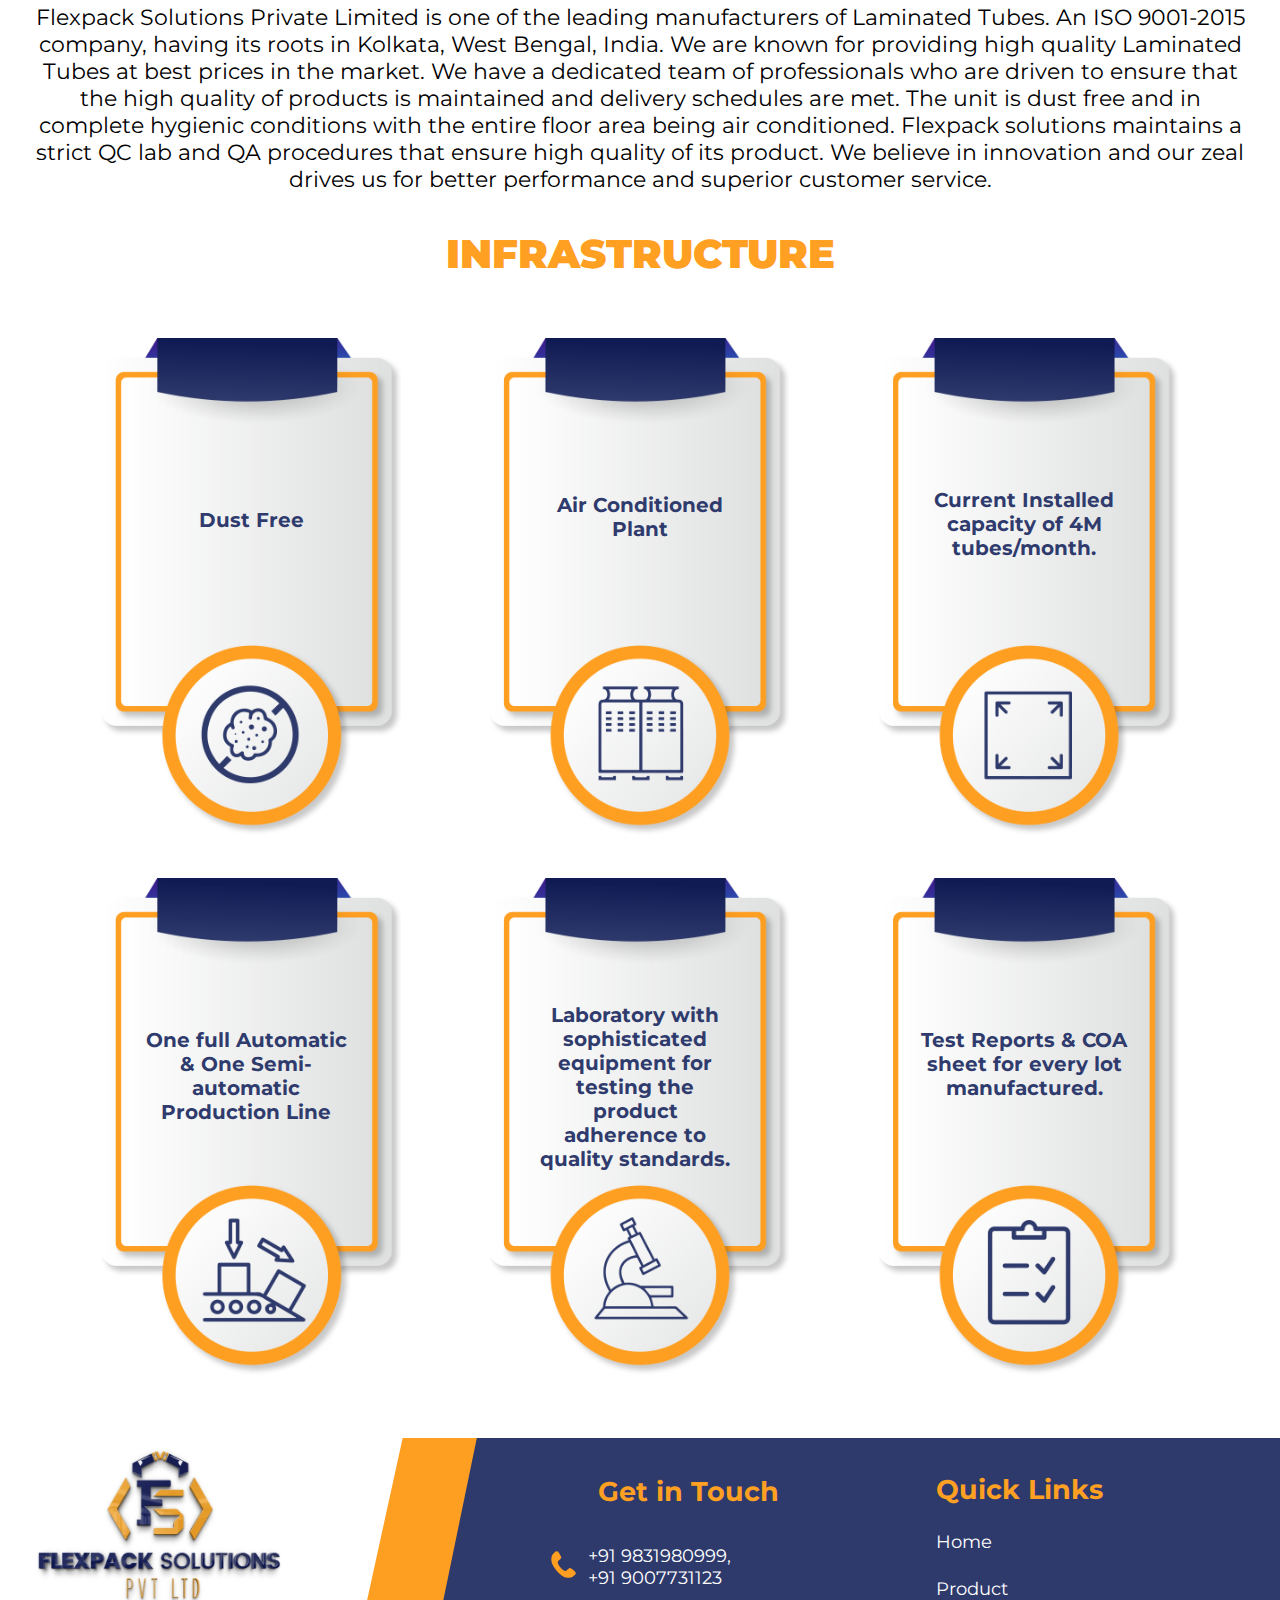
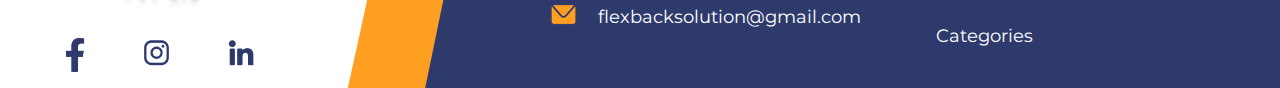
==== commit 76b1088a: "completed" ====
--- a/index.html
+++ b/index.html
@@ -34,9 +34,9 @@
                         <div id="categoryOptions">
                             <ol>
                                 <li><a href="./UI/oral.html">Oral</a></li>
-                                <li><a href="#">Food</a></li>
-                                <li><a href="#">Pharma & health</a></li>
-                                <li><a href="#">Beauty & Cosmetics</a></li>
+                                <li><a href="./UI/food.html">Food</a></li>
+                                <li><a href="./UI/pharmaHealth.html">Pharma & health</a></li>
+                                <li><a href="./UI/beautyCosmetics.html">Beauty & Cosmetics</a></li>
                             </ol>
                         </div>  
                     </li>
@@ -83,7 +83,7 @@
                 </div>
             </div>
             
-            <h1>FLEXPACK SOLUTIONS PVT LTD</h1>
+            <h1 style="padding-top: 80px;">FLEXPACK SOLUTIONS PVT LTD</h1>
             <div id="flexpackDiv">
                 Flexpack Solutions Private Limited is one of the leading manufacturers of Laminated Tubes. An ISO 9001-2015 company, having its roots in Kolkata, West Bengal, India. We are known for providing high quality Laminated Tubes at best prices in the market. We have a dedicated team of professionals who are driven to ensure that the high quality of products is maintained and delivery schedules are met. The unit is dust free and in complete hygienic conditions with the entire floor area being air conditioned. Flexpack solutions maintains a strict QC lab and QA procedures that ensure high quality of its product. We believe in innovation and our zeal drives us for better performance and superior customer service.
             </div>
@@ -154,9 +154,9 @@
                     <div id="quickLinks">
                         <h2>Quick Links</h3>
                             <ul>
-                                <li>Home</li>
-                                <li>Product</li>
-                                <li>Categories</li>
+                                <li><a href="./index.html">Home</a></li>
+                                <li><a href="./UI/product.html">Product</a></li>
+                                <li><a href="./UI/oral.html">Categories</a></li>
                             </ul>
                     </div>
 
--- a/Style/home.css
+++ b/Style/home.css
@@ -3,7 +3,6 @@
   padding: 0;
   font-family: montserrat, sans-serif;
 }
-
 
 #homeBanner {
   height: 300px;
@@ -26,10 +25,10 @@
 #homeBanner div {
   color: #2f3b6d;
   font-weight: 900;
-  font-size: 55px;
+  font-size: 45px;
   position: absolute;
-  top: 80px;
-  right: 30px;
+  top: 95px;
+  right: 80px;
 }
 
 #ourFeatures{ 
@@ -41,7 +40,7 @@
   font-weight: 900;
   font-size: 40px;
   text-align: center;
-  padding-top: 80px;
+  padding-top: 36px;
 
 }
 
@@ -75,15 +74,16 @@
 .child2{
   width:48%;
   min-width: 520px;
+  margin-right: 50px;
 }
 .rightContentDiv{
   margin-left: auto;
   hyphens: auto;
   text-align:justify;
-  text-align-last: right;
+  text-align-last: left;
   padding:20px 20px;
   width:490px;
-  font-size: 25px;
+  font-size: 23px;
 }
 
 .rightContentDiv h2{
@@ -99,7 +99,8 @@
   text-align-last: left;
   padding:20px 20px;
   width:490px;
-  font-size: 25px;
+  font-size: 23px;
+  margin-left: 50px;
 }
 
 .leftContentDiv h2{
@@ -112,7 +113,7 @@
   padding-top:20px;
   width:95%;
   margin: auto;
-  font-size: 20px;
+  font-size: 22px;
   text-align: center;
   
 }
@@ -150,6 +151,6 @@
   position:absolute;
   text-align: center;
   color:#2f3b6d;
-  font-size: 18px;
+  font-size: 20px;
   font-weight: bold;
 }
--- a/Style/navbar.css
+++ b/Style/navbar.css
@@ -19,13 +19,13 @@
   
   #logo {
     width: 10%;
+    margin-left: 15px;
   }
   
   #logo img {
     height: 100%;
     width: 100%;
     object-fit: cover;
-    padding-top: 5px;
   }
   #navItems {
     width: 90%;
@@ -47,7 +47,7 @@
   }
   
   nav ul li a {
-    font-size: 24px;
+    font-size: 22px;
     color: black;
     text-decoration: none;
   }
@@ -55,7 +55,7 @@
   .active {
     background-color: white;
     height: 5px;
-    width: 40px;
+    width: 60px;
     margin: auto;
     border-radius: 25px;
     visibility: visible;
@@ -92,7 +92,7 @@
   }
 
   #categoryOptions ol a{
-    font-size: 17px;
+    font-size: 14px;
     color: black;
     text-decoration: none;
   }
--- a/Style/footer.css
+++ b/Style/footer.css
@@ -9,7 +9,7 @@
   
   #footerLogo{
     width:25%;
-    height:100%;
+    height:90%;
     min-width: 200px;
   }
   
@@ -24,9 +24,10 @@
   }
   
   #footerLogoLower{
-    height:20%;
+    height:15%;
     width: 70%;
     margin: auto;
+    margin-top: 20px;
   }
   
   #footerDetails{
@@ -38,6 +39,14 @@
     color: white;
     font-size: 18px;
   }
+
+  #footerDetails a{
+    text-decoration: none;
+    font-family: montserrat, sans-serif;
+    color: white;
+    font-size: 18px;
+  }
+
   #footerDetails img{
     height: 100%;
     width:100%;
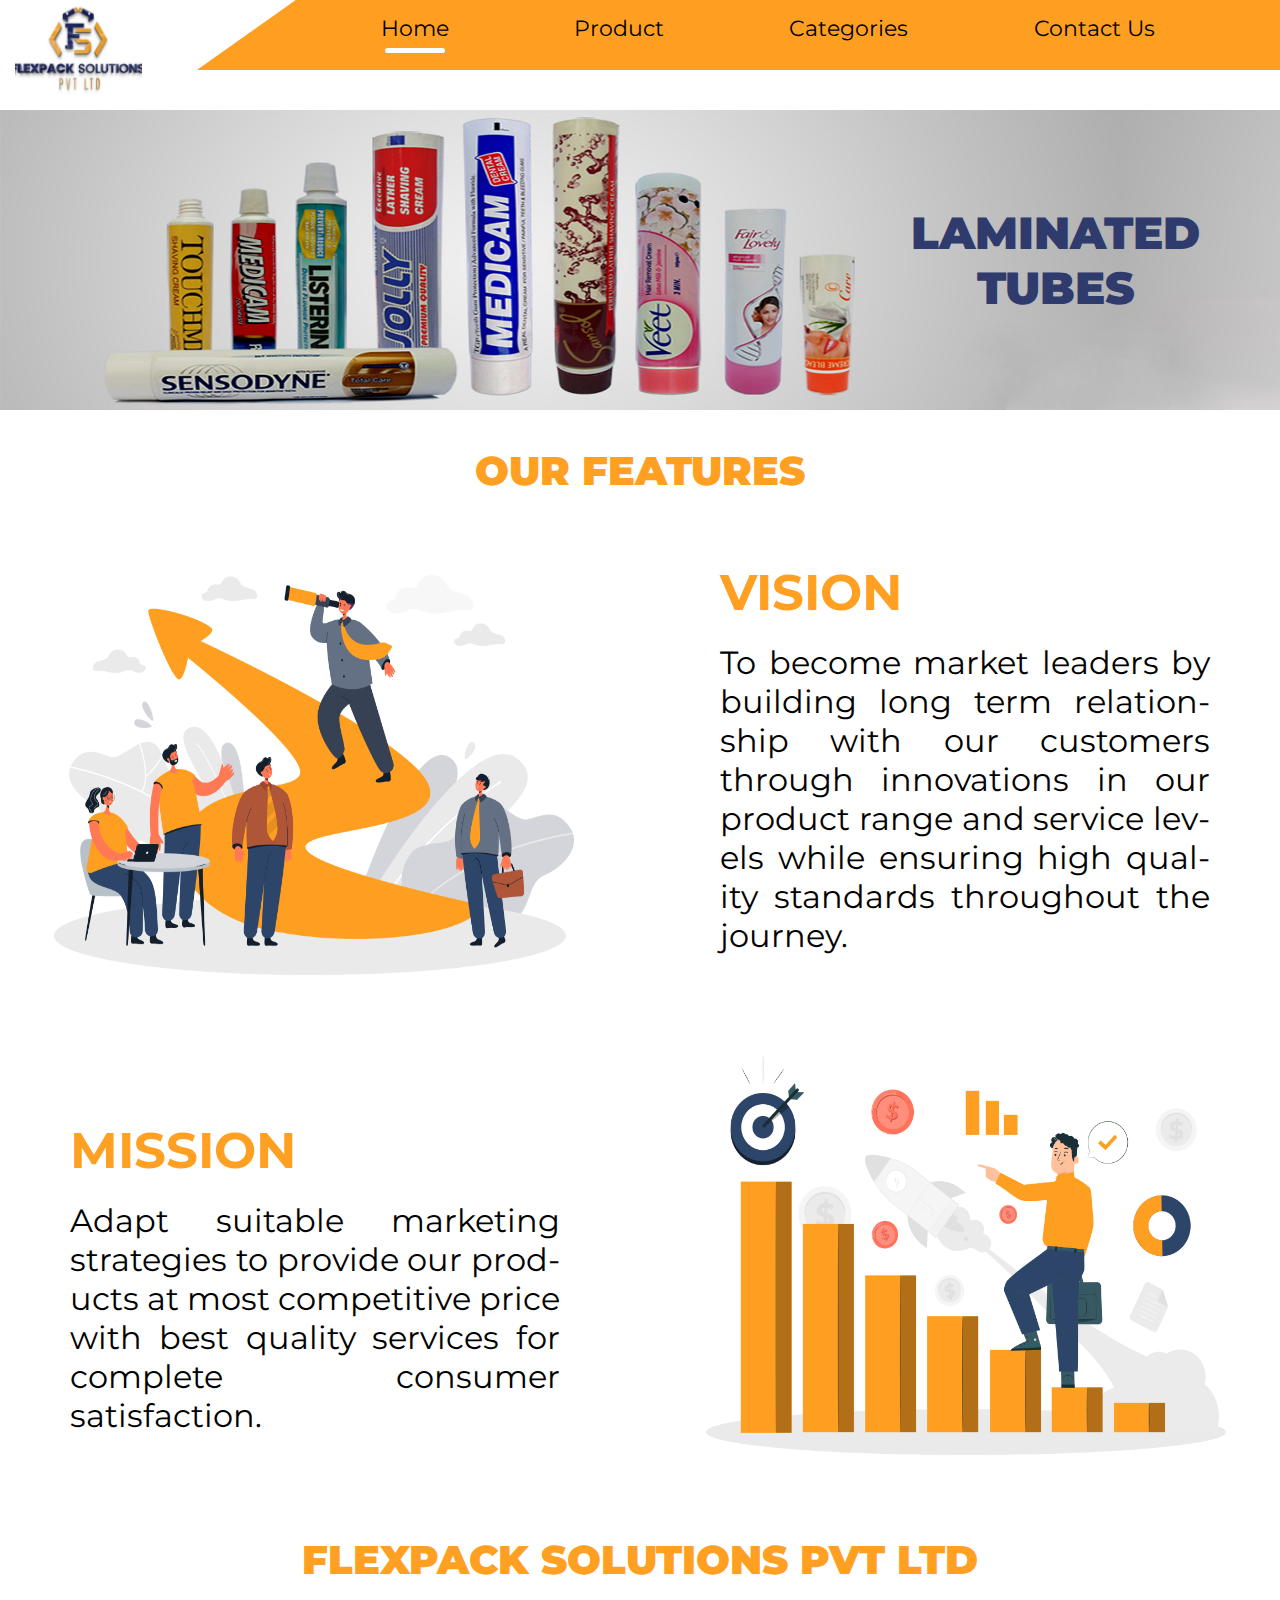
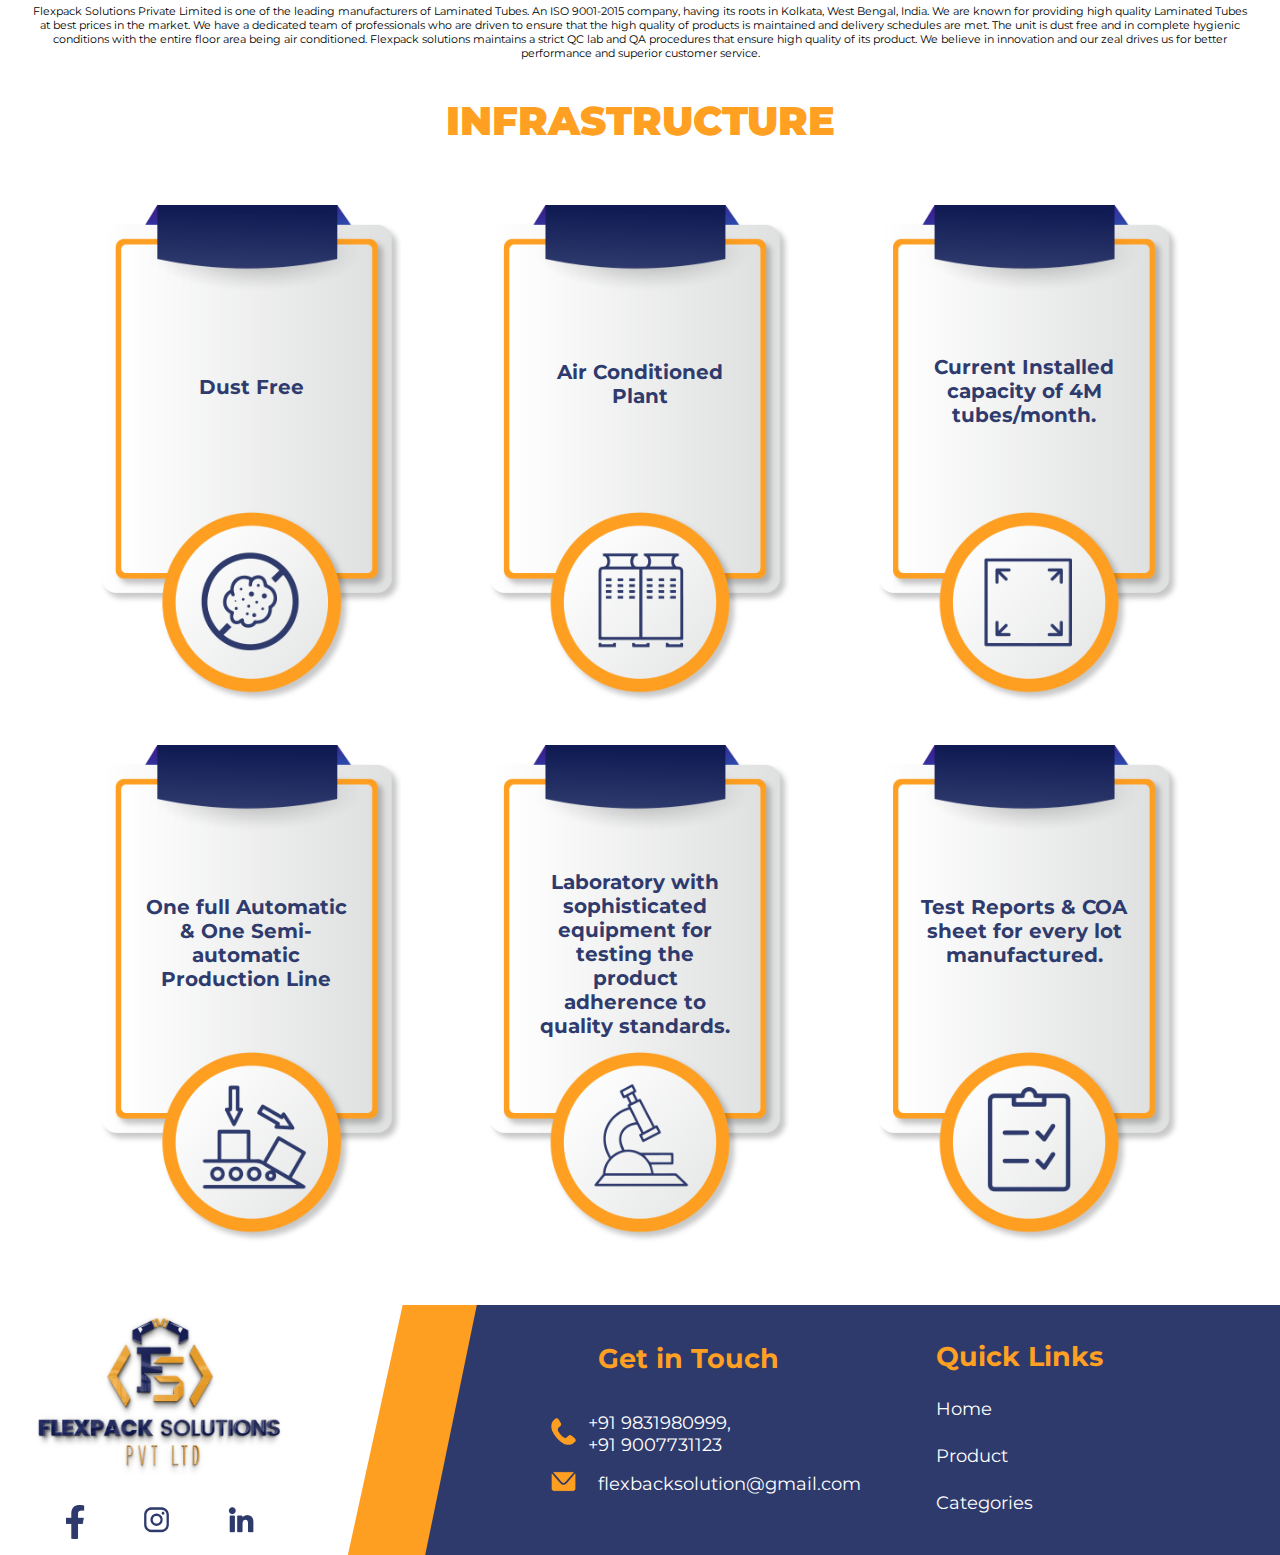
==== commit ac4ceb51: "completed" ====
--- a/index.html
+++ b/index.html
@@ -3,7 +3,7 @@
 <head>
     <meta charset="UTF-8">
     <meta http-equiv="X-UA-Compatible" content="IE=edge">
-    <meta name="viewport" content="width=device-width, initial-scale=1.0">
+    <meta name="viewport" content="width=device-width, initial-scale=0.3">
 
     <link rel="preconnect" href="https://fonts.googleapis.com">
     <link rel="preconnect" href="https://fonts.gstatic.com" crossorigin>
--- a/Style/home.css
+++ b/Style/home.css
@@ -113,7 +113,7 @@
   padding-top:20px;
   width:95%;
   margin: auto;
-  font-size: 22px;
+  font-size: 20px;
   text-align: center;
   
 }
@@ -154,3 +154,35 @@
   font-size: 20px;
   font-weight: bold;
 }
+
+
+@media screen and (max-width: 1500px){
+  .rightContentDiv {
+    margin-left: auto;
+    hyphens: auto;
+    text-align: justify;
+    text-align-last: left;
+    padding: 20px;
+    width: 490px;
+    font-size: 32px;
+  }
+
+  .leftContentDiv {
+    margin-right: auto;
+    hyphens: auto;
+    text-align: justify;
+    text-align-last: left;
+    padding: 20px 20px;
+    width: 490px;
+    font-size: 32px;
+    margin-left: 50px;
+  }
+
+  #flexpackDiv {
+    padding-top: 20px;
+    width: 95%;
+    margin: auto;
+    font-size: 11px;
+    text-align: center;
+  }
+}
